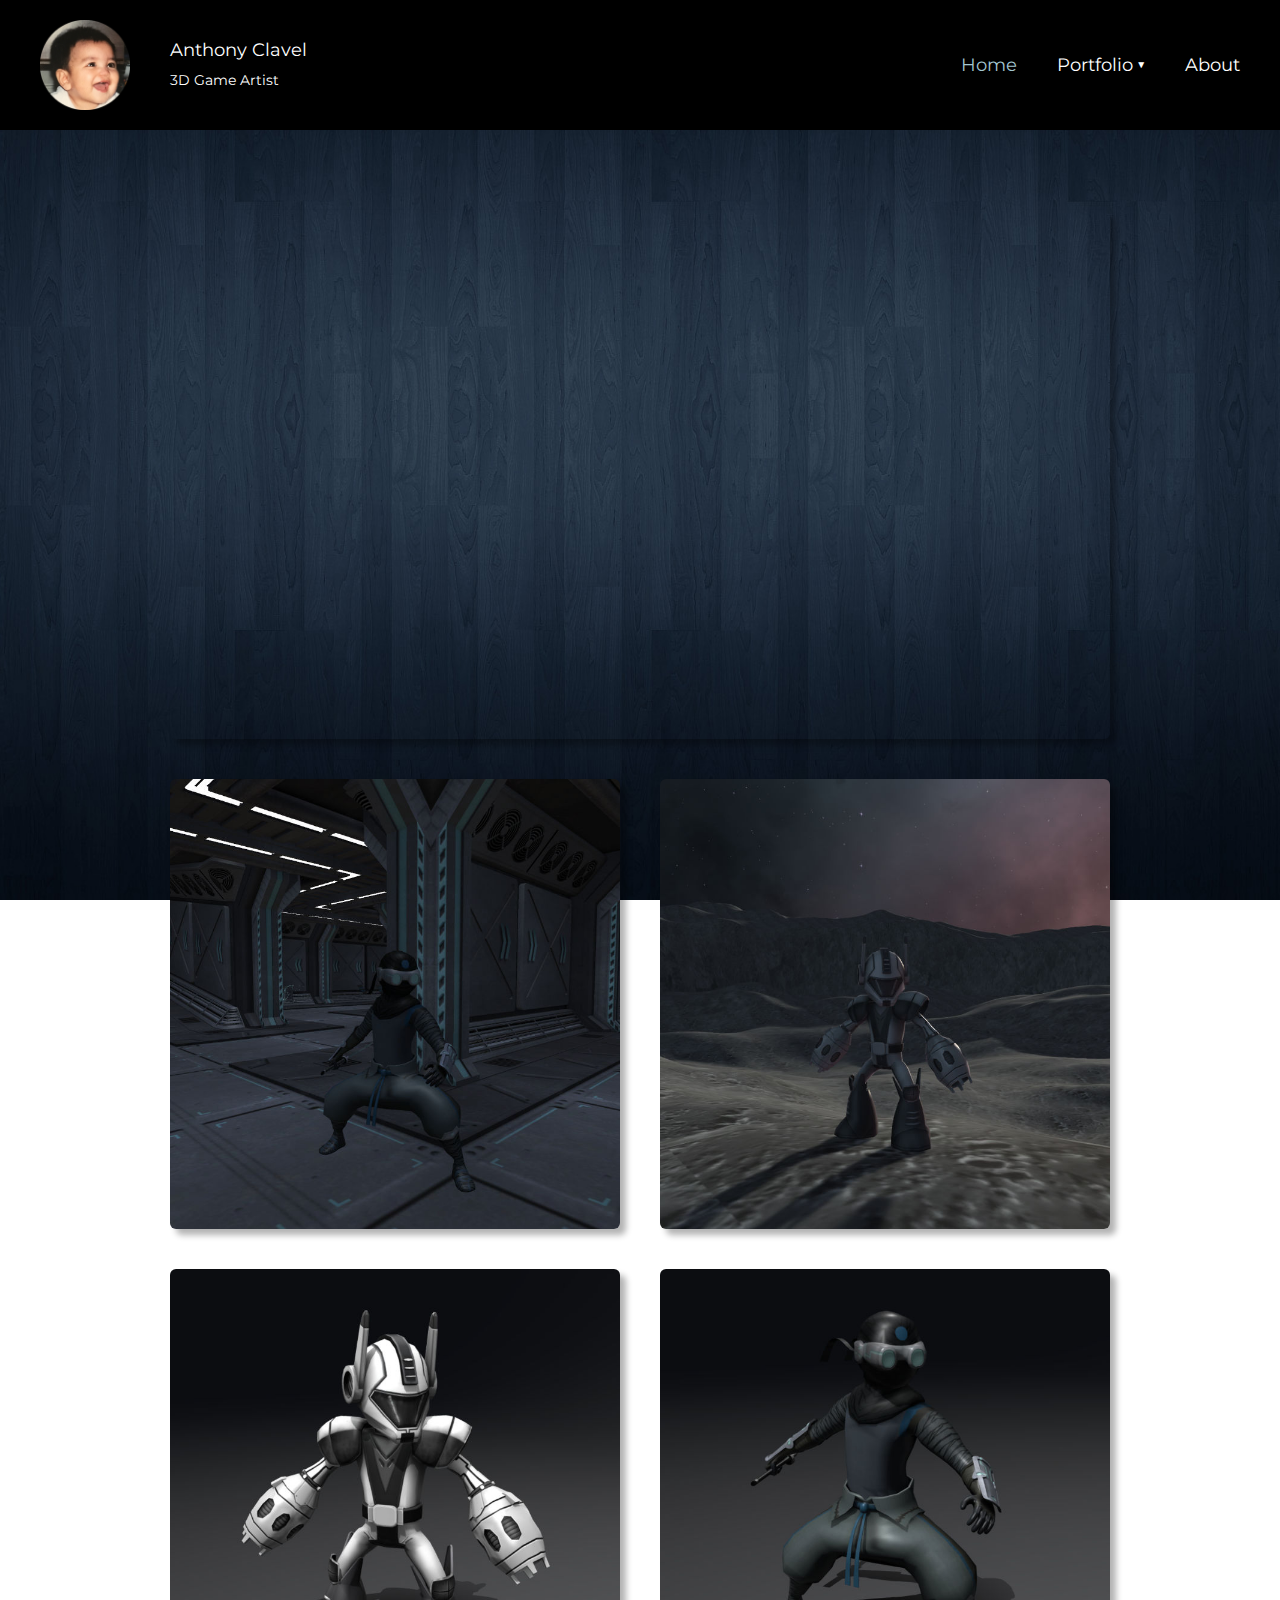
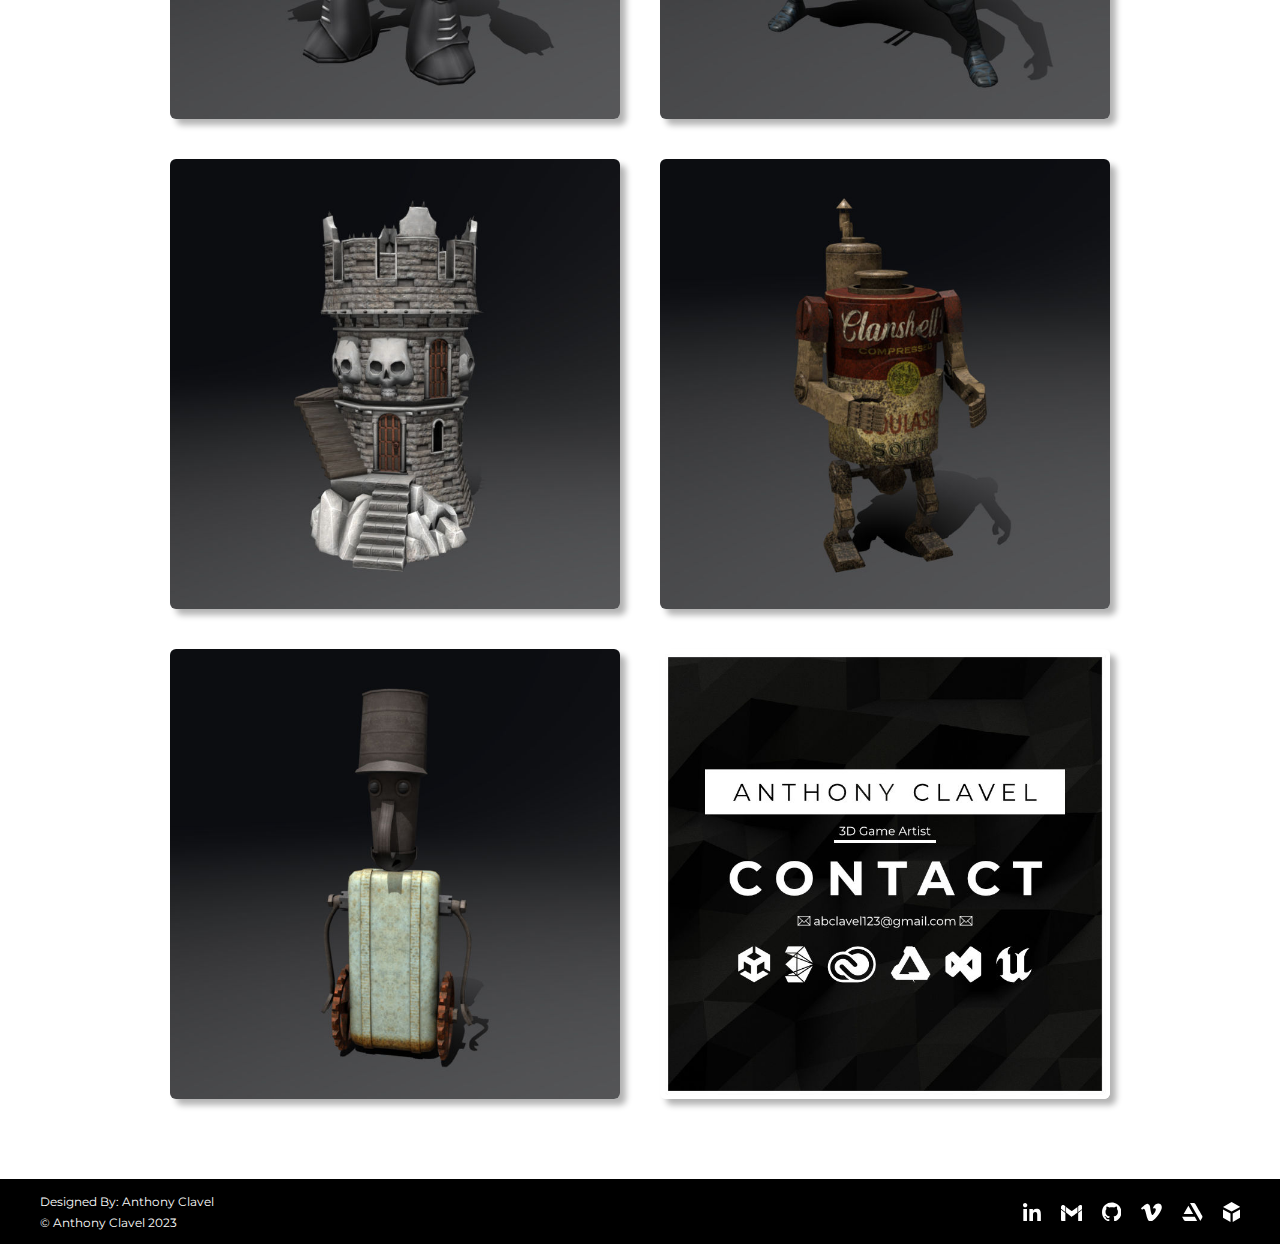
==== index.html @ 2201ab9a "- WIP: updated and refined some of the website's code (html, css, js) - Recreated all images through" ====
<!doctype html>
<html>

<head>
	<meta charset="utf-8">
	<title>Anthony Clavel's 3D Game Art Portfolio</title>
	<!-- below is the css for the entire website -->
	<link rel="stylesheet" href="css/portfoliowebsite.css">
	<!-- below is the css for the fonts -->
	<link href="https://fonts.googleapis.com/css2?family=Montserrat:wght@400;900&family=Roboto&display=swap" rel="stylesheet">
</head>

<body>

	<!-- wrapper STARTS here -->
	<div id="wrapper">

		<header>
			<div id="website-logo">
				<a href="index.html"><img src="images/headshots/hs_websitelogo.png" id="logo" alt="Website Logo"></a>
			</div>

			<div id="name-and-title">
				<h1><a href="index.html">Anthony Clavel</a></h1>
				<h2><a href="index.html">3D Game Artist</a></h2>
			</div>

			<nav>
				<div class="webpage">
					<a href="index.html" id="current">Home</a>
				</div>

				<div class="dropdown">
					<button onclick="showDropdown()" class="dropdown-button" id="dd-button">
						Portfolio
						<div class="dropdown-caret" id="dd-caret">
							<i>&#9660;</i>
						</div>
					</button>
					<div class="dropdown-content" id="dd-content">
						<a href="scifininja.html">SciFi Ninja</a>
						<a href="galaxyboy.html">Galaxy Boy</a>
						<a href="medievaltower.html">Medieval Tower</a>
						<a href="souprobot.html">Soup Robot</a>
						<a href="rustyrobot.html">Rusty Robot</a>
					</div>
				</div>

				<div class="webpage">
					<a href="about.html">About</a>
				</div>

				<!-- <div class="webpage">
                    <a href="contact.html">Contact</a>
                </div> -->
			</nav>
		</header>


		<main>
			<!-- row starts -->
			<div id="row">
				<div class="spacing"></div>

				<!-- demo reel -->
				<div class="demoreel">
					<iframe src="https://player.vimeo.com/video/393672712" width="940" height="529" frameborder="0" allow="autoplay; fullscreen" allowfullscreen></iframe>
				</div>

				<!-- thumbnails START here -->
				<div class="column">
					<a href="scifininja.html"><img src="images/thumbnails/thumb_scifininjascene.jpg" id="thumbnail" alt="SciFi Ninja Scene"></a>
				</div>

				<div class="column">
					<a href="galaxyboy.html"><img src="images/thumbnails/thumb_galaxyboyscene.jpg" id="thumbnail" alt="Galaxy Boy Scene"></a>
				</div>

				<div class="column">
					<a href="galaxyboy.html"><img src="images/thumbnails/thumb_galaxyboy.jpg" id="thumbnail" alt="Galaxy Boy"></a>
				</div>

				<div class="column">
					<a href="scifininja.html"><img src="images/thumbnails/thumb_scifininja.jpg" id="thumbnail" alt="SciFi Ninja"></a>
				</div>

				<div class="column">
					<a href="medievaltower.html"><img src="images/thumbnails/thumb_medievaltower.jpg" id="thumbnail" alt="Medieval Tower"></a>
				</div>

				<div class="column">
					<a href="souprobot.html"><img src="images/thumbnails/thumb_souprobot.jpg" id="thumbnail" alt="Soup Robot"></a>
				</div>

				<div class="column">
					<a href="rustyrobot.html"><img src="images/thumbnails/thumb_rustyrobot.jpg" id="thumbnail" alt="Rusty Robot"></a>
				</div>

				<div class="column">
					<a href="about.html"><img src="images/thumbnails/thumb_contact.jpg" id="thumbnail" alt="Contact Card"></a>
				</div>
				<!-- thumbnails END here -->

				<div class="spacing"></div>
			</div>
			<!-- row ends -->
		</main>


		<!-- footer STARTS here -->
		<footer>
			<div id="credits">
				<small>Designed By: Anthony Clavel</small>

				<div id="copyright">
					<small>&copy; Anthony Clavel 2023</small>
				</div>
			</div>

			<!-- social icons START here -->
            <div id="social-icons">
                <div class="icon" id="first-icon">
                    <a href="https://www.linkedin.com/in/anthonybclavel/" target="_blank">
                        <svg fill="currentColor" viewBox="0 0 270 272" id="linkedin-icon" alt="LinkedIn Icon">
                            <path d="M32.497,0.524c17.937,-0 32.5,14.563 32.5,32.5c-0,17.937 -14.563,32.5 -32.5,32.5c-17.937,-0 -32.5,
							-14.563 -32.5,-32.5c-0,-17.937 14.563,-32.5 32.5,-32.5Zm27.5,88.952l-55,0l-0,182l55,0l-0,-182Zm89.402,
							0l-53.402,0l-0,182l55,0l-0,-91c-0,-17.42 2.233,-45.65 34.23,-45.65c31.997,-0 29.77,33.821 29.77,45.65l-0,
							91l55,0l-0,-91c-0,-32.984 1.686,-86.828 -50.519,-94.069c-52.205,-7.241 -70.079,28.793 -70.079,28.793l0,-25.724Z" />
                        </svg>
                    </a>
                </div>

                <div class="icon">
                    <a href="mailto:abclavel123@gmail.com" target="_blank">
                        <svg fill="currentColor" viewBox="0 0 388 288" id="gmail-icon" alt="Gmail Icon">
                            <path d="M0.25,84.69l78.282,58.509c-0,-0 -0,144.657 -0,144.657c-0,0 -57.032,0 -57.032,0c-5.636,0 -11.041,-2.239 -15.026,
							-6.224c-3.985,-3.985 -6.224,-9.39 -6.224,-15.026l-0,-181.916Zm387.5,0l-0,181.916c0,5.636 -2.239,11.041 -6.224,
							15.026c-3.985,3.985 -9.39,6.224 -15.026,6.224c0,0 -57.032,0 -57.032,0l0,-144.657l78.282,-58.509Zm-296.718,
							-50.79l99.207,74.758c2.226,1.678 5.296,1.678 7.522,0l99.207,-74.758l0,103.036c0,-0 -102.968,76.959 -102.968,
							76.959l-102.968,-76.959l-0,-103.036Zm296.718,35.185l-78.282,58.508l0,-103.112l24.112,-18.17c10.541,-7.943 24.062,
							-7.673 34.937,-2.268c10.869,5.401 19.233,16 19.233,29.192l-0,35.85Zm-309.218,-44.604l-0,103.112c-0,0 -78.282,
							-58.508 -78.282,-58.508c0,-0 -0,-35.85 -0,-35.85c-0,-13.192 8.364,-23.791 19.233,-29.192c10.875,-5.405 24.396,
							-5.675 34.937,2.268l24.112,18.17Z" />
                        </svg>
                    </a>
                </div>

                <div class="icon">
                    <a href="https://github.com/AnthonyBClavel" target="_blank">
                        <svg fill="currentColor" viewBox="0 0 500 489" id="github-icon" alt="GitHub Icon">
                            <path d="M250,0.565c117.352,0 250,86.419 250,250c0,163.581 -129.943,223.286 -165.538,235.631c-15.51,5.379 -23.246,
							0.356 -23.246,-16.06c-0,-16.416 -0.029,-75.92 -0.029,-75.92c-1.833,-22.214 -16.152,-34.069 -16.152,-34.069c25.117,
							-2.121 88.887,-11.549 106.646,-70.139c25.552,-84.302 -17.981,-119.745 -17.981,-119.745c13.185,-35.935 -2.463,
							-67.548 -2.463,-67.548c-34.985,1.087 -69.108,26.886 -69.108,26.886c-19.769,-6.074 -41.449,-8.993 -62.129,
							-8.993c-20.68,0 -42.36,2.919 -62.129,8.993c0,-0 -34.123,-25.799 -69.108,-26.886c0,0 -15.648,31.613 -2.463,67.548c-0,
							-0 -43.533,35.443 -17.981,119.745c17.759,58.59 81.529,68.018 106.646,70.139c-0,-0 -14.319,11.855 -16.152,34.069c0,
							0 -18.266,8.467 -37.579,5.921c-17.162,-2.261 -27.761,-13.966 -36.846,-28.7c-8.333,-13.514 -22.724,-24.135 -37.239,
							-24.135c-14.515,-0 -14.661,7.21 0,15.909c14.661,8.698 19.886,17.768 25.494,33.681c5.607,15.913 16.401,27.391 36.608,
							31.706c15.229,3.251 34.333,3.251 49.562,-0c0,-0 -0.029,25.122 -0.029,41.538c0,16.416 -7.736,21.439 -23.246,
							16.06c-35.595,-12.345 -165.538,-72.05 -165.538,-235.631c0,-163.581 132.648,-250 250,-250Z" />
                        </svg>
                    </a>
                </div>

                <div class="icon">
                    <a href="https://vimeo.com/user96448543" target="_blank">
                        <svg fill="currentColor" viewBox="0 0 336 290" id="vimeo-icon" alt="Vimeo Icon">
                            <path d="M0.952,79.249c0,-0 21.133,-18.79 41.984,-37.328c24.852,-22.097 44.427,-39.792 68.371,-35.269c23.945,
							4.523 31.132,27.523 34.259,46.876c6.231,38.565 18.647,132.164 38.265,132.164c12.893,0 54.853,-57.118 54.853,
							-89.451c-0,-26.374 -28.372,-23.926 -47.456,-16.226c-0,-0 12.532,-46.619 47.456,-67.622c34.923,-21.004 78.247,
							-15.418 92.074,22.917c10.29,28.527 5.504,68.642 -53.059,150.382c-48.101,67.137 -92.68,104.003 -127.075,
							104.003c-25.861,-0 -42.29,-33.056 -49.872,-57.781c-19.911,-64.93 -32.675,-148.105 -57.816,-148.105c-2.812,
							0 -7.907,2.191 -26.217,15.644" />
                        </svg>
                    </a>
                </div>

                <div class="icon">
                    <a href="https://anthonybclavel.artstation.com/" target="_blank">
                        <svg fill="currentColor" viewBox="0 0 364 320" id="artstation-icon" alt="Artstation Icon">
                            <path d="M359.071,228.25c6.431,11.138 6.431,24.862 0,36c-12.563,21.76 -32.043,55.5 -32.043,55.5l-184.463,
							-319.5l64.086,0c12.861,-0 24.746,6.862 31.177,18c26.249,45.465 94.994,164.535 121.243,210Zm-132.213,
							18l42.435,73.5l-205.537,-0c-12.861,0 -24.746,-6.862 -31.176,-18c-12.564,-21.76 -32.043,-55.5 -32.043,
							-55.5l226.321,-0Zm-28.868,-50l-168.586,-0l84.293,-146l84.293,146Z" />
                        </svg>
                    </a>
                </div>

                <div class="icon">
                    <a href="https://sketchfab.com/AnthonyBClavel" target="_blank">
                        <svg fill="currentColor" viewBox="0 0 260 302" id="sketchfab-icon" alt="Sketchfab Icon">
                            <path d="M147,173.539l112.904,-60.032l-0,122.81l-112.904,65.185l-0,-127.963Zm-34,0l-0,127.963l-112.904,-65.185l0,
							-122.81l112.904,60.032Zm146.904,-98.539l-129.904,69.071l-129.904,-69.071l129.904,-75l129.904,75Z" />
                        </svg>
                    </a>
                </div>

                <!--<div class="icon">
                    <a href="https://www.youtube.com/@TonyClavel" target="_blank">
                        <svg fill="currentColor" viewBox="0 0 414 290" id="youtube-icon" alt="YouTube Icon">
                            <path d="M207,289.056c14.006,-0 96.17,0.048 148.912,-6.3c30.271,-3.644 45.367,-17.833 50.991,-47.799c5.087,
                            -27.104 6.573,-59.971 6.573,-89.957c-0,-29.986 -1.486,-62.853 -6.573,-89.957c-5.624,-29.966 -20.72,
                            -44.155 -50.991,-47.799c-52.742,-6.348 -136.206,-6.3 -148.912,-6.3c-12.706,0 -96.17,-0.048 -148.912,
                            6.3c-30.271,3.644 -45.367,17.833 -50.991,47.799c-5.087,27.104 -6.573,59.971 -6.573,89.957c0,29.986 1.486,
                            62.853 6.573,89.957c5.624,29.966 20.72,44.155 50.991,47.799c52.742,6.348 134.906,6.3 148.912,6.3Zm67.5,
                            -144.056l-108,62.354l-0,-124.708l108,62.354Z" />
                        </svg>
                    </a>
                </div>-->
                
                <!--<div class="icon">
                    <a href="https://twitter.com/SilverTheBosss" target="_blank">
                        <svg fill="currentColor" viewBox="0 0 396 324" id="twitter-icon" alt="Twitter Icon">
                            <path d="M356.051,81.05c-0,-0 9.688,101.654 -69.78,177.225c-121.293,115.345 -265.274,46 -286.219,28.896c45.244,
                            3.941 85.566,-6.866 119.718,-34.114c-36.24,-2.588 -62.764,-19.855 -75.652,-56.573c10.681,2.38 26.883,
                            1.749 36.168,-1.448c-37.608,-7.258 -65.763,-42.221 -64.833,-80.513c11.51,6.48 23.681,9.256 36.34,
                            9.299c-37.238,-26.501 -45.15,-71.393 -24.356,-108.509c45.162,53.772 101.076,82.091 167.614,84.999c-9.241,
                            -47.943 17.587,-77.221 43.437,-90.997c25.85,-13.777 65.956,-13.585 95.402,17.003c17.625,-3.239 34.669,
                            -9.734 51.145,-19.41c-5.702,18.992 -17.314,33.811 -34.742,44.526c15.789,-1.636 31.015,-5.749 45.655,
                            -12.443c-10.278,16.481 -23.411,30.636 -39.897,42.059Z" />
                        </svg>
                    </a>
                </div>-->
                <!-- social icons END here -->
			</div>
		</footer>
		<!-- footer ENDS here -->


		<div class="dropdown-overlay" id="dd-overlay"></div>
	</div>
	<!-- wrapper END here -->

	<!-- NOTE: a <script> MUST be linked within each html page to prevent a bug that triggers transitions when the page initially loads -->
	<script src="js/dropdown.js"></script>
</body>

</html>
---- css/portfoliowebsite.css ----
@charset "utf-8";
/* CSS Document */

/* http://meyerweb.com/eric/tools/css/reset/ 
   v2.0 | 20110126
   License: none (public domain)
*/


/*-------------------- Resetting CSS STARTS here --------------------*/
html, body, div, span, applet, object, iframe,
h1, h2, h3, h4, h5, h6, p, blockquote, pre,
a, abbr, acronym, address, big, cite, code,
del, dfn, em, img, ins, kbd, q, s, samp,
small, strike, strong, sub, sup, tt, var,
b, u, i, center,
dl, dt, dd, ol, ul, li,
fieldset, form, label, legend,
table, caption, tbody, tfoot, thead, tr, th, td,
article, aside, canvas, details, embed, 
figure, figcaption, footer, header, hgroup, 
menu, nav, output, ruby, section, summary,
time, mark, audio, video {
	margin: 0;
	padding: 0;
	border: 0;
	font-size: 100%;
	font: inherit;
	vertical-align: baseline;
}

article, aside, details, figcaption, figure, 
footer, header, hgroup, menu, nav, section {
	display: block;
}

body {
	line-height: 0;
	/* CSS for the background STARTS here */
	background-image: url("../images/backgrounds/bg_bluewood.jpg");
	background-size: cover;
	background-repeat: no-repeat;
	background-position: center;
	background-attachment: fixed;
	/* CSS for the background ENDS here */
}

ol, ul {
	list-style: none;
}

blockquote, q {
	quotes: none;
}

blockquote:before, blockquote:after, 
q:before, q:after {
	content: '';
	content: none;
}

table {
	border-collapse: collapse;
	border-spacing: 0;
}
/*-------------------- Resetting CSS ENDS here --------------------*/


/* CSS for fonts START here */
h1, h2, nav, small, button {
	font-family: 'Montserrat', sans-serif;
	font-weight: 400;
	color: white;
}

h1, nav, button {
	font-size: 18px;
}

h2 {
	font-size: 14px;
}

small {
	font-size: 12px;
}

p, b {
	font-family: 'Roboto', sans-serif;
	font-weight: 400;
	font-size: 24px;
	color: white;
}

a:link, a:visited, a:active {
	color: white;
	text-decoration: none;
	transition: color 0.1s ease-in-out;
}
/* CSS for fonts END here */



/* CSS for header STARTS here */
header {
	position: fixed;
	display: flex;
	align-items: center;

	width: 100%;
	height: 130px;
	background-color: black;
	z-index: 1;
}

#website-logo {
	float: left;
	flex: none;
	margin: auto 0 auto 40px;
	/*background-color: white;*/
}

#logo {
	width: 90px;
	height: 90px;
}

#name-and-title {
	float: left;
	flex: none;
	width: auto;
	height: 30px;
	margin: auto 0 auto 40px;
	/*background-color: blue;*/
}

#name-and-title h2 {
	margin-top: 30px;
}

nav {
	float: right;
	flex: none;
	display: flex;
	align-items: center;

	width: auto;
	height: 30px;
	margin: auto 40px auto auto;
	/*background-color: green;*/
}

.webpage {
	float: left;
	flex: none;

	width: auto;
	height: 30px;
	margin-left: 40px;
	/*background-color: pink;*/
}

.webpage a {
	position: relative;
	top: 50%;
	/*background-color: purple;*/
}

.webpage a:hover {
	color: #a3c6d0;
}

#current {
	color: #a3c6d0;
}
/* CSS for header ENDS here */



/* CSS for the drop down menu STARTS here */
.dropdown {
	float: left;
	flex: none;

	text-align: left;
	margin-left: 40px;
}

.dropdown-button {
	display: flex;
	align-items: center;

	padding: 0px 0px;
	border: none;
	background-color: black;

	transition: 0.1s ease-in-out;
	transition-property: background-color, color;
}

.dropdown-caret {
	float: right;
	font-size: 14px;
	pointer-events: none;
	margin: 0px 0px 2px 4px;

	transition: 0.1s ease-in-out;
	transition-property: transform, margin;
	/* background-color: orange; */
}

.animate-dropdown-caret {
	margin: 0px 0px 0px 4px;
	transform: rotate(-180deg);
}

.dropdown-content {
	position: absolute;
	visibility: hidden;
	opacity: 0%;

	margin: 19px auto auto -19px;
	background-color: #1e1e1e;
	box-shadow: 6px 6px 6px rgba(0,0,0,0.3);
	z-index: 1;

	transition: 0.1s ease-in-out;
	transition-property: visibility, opacity, margin;
}

.dropdown-content a {
	display: block;
	font-size: 18px;
	padding: 30px 20px;
	/*margin: 10px 10px;*/

	transition: 0.1s ease-in-out;
	transition-property: background-color, color;
}

.show-dropdown-content {
	visibility: visible;
	opacity: 100%;
	margin: 54px auto auto -19px;
}

.dropdown-overlay {
	visibility: hidden;
	position: fixed;
	width: 100%;
	height: 100%;
	top: 0%;
	opacity: 50%;
	background-color: black;
}

.show-dropdown-overlay {
	visibility: visible;
}

/*.dropdown:hover .dropdown-content {
	visibility: visible;
	opacity: 100%;
}*/

.dropdown-button:hover {
	color: #a3c6d0;
}

/*.dropdown-button:active {
	color: white;
}*/

.dropdown-content a:hover {
	color: #a3c6d0;
	/*background-color: black;*/
}
/* CSS for the drop down menu ENDS here */



/* CSS for footer STARTS here */
main {
	margin: 0px auto;
	min-height: calc(100vh - 130px + 65px);
	/*background-color: pink;*/
}

footer {
	float: left;
	display: flex;
	align-items: center;

	width: 100%;
	height: 65px;
	min-width: 980px;
	background-color: black;
}

#credits {
	flex: none;
	width: auto;
	height: auto;
	margin: auto 0 auto 40px;
	/* background-color: blue; */
}

#copyright {
	flex: none;
	margin-top: 20px;
}

#social-icons {
	float: right;
	flex: none;
	display: flex;
	align-items: center;

	width: auto;
	height: 40px;
	margin: auto 40px auto auto;
	/* background-color: blue; */
}

.icon {
	float: left;
	flex: none;
	margin: auto 0px auto 20px;
}

.icon svg {	
	width: auto;
	/*height: 18px;*/
	fill: white;
	transition: fill 0.1s ease-in-out;
}

.icon svg:hover {
	fill: #a3c6d0;
}

#social-icons #first-icon {
	margin-left: 40px;
}

#linkedin-icon{
	height: 18px;
}

#gmail-icon {
	padding-top: 2px;
	height: 16px;
}

#github-icon {
	padding-top: 0.5px;
	height: 19px;
}

#vimeo-icon {
	padding-top: 1.5px;
	height: 18px;
}

#artstation-icon {
	height: 18px;
}

#sketchfab-icon {
	height: 20px;
}

#youtube-icon {
	padding-top: 1px;
	height: 17px;
}

#twitter-icon {
	height: 18px;
}
/* CSS for footer ENDS here */



/* CSS for webpage START here */
#row {
	padding-top: 130px;
	margin: 0 auto;
	width: 980px;

	/*content: "";
	clear: both;
	display: table;*/
}

.spacing {
	float: left;
	width: 100%;
	height: 60px;
	/*background-color: grey;*/
}

.webpage-title h1 {
	float: left;
	text-align: center;
	font-size: 36px;

	width: 100%;
	padding: 20px 0px;
	margin-bottom: 40px;
	/*background-color: orange;*/
}

.demoreel {
	float: left;
}

.sketchfab-viewer {
	float: left;
}

iframe {
	margin: 20px;
	border-radius: 6px;
	box-shadow: 6px 6px 6px rgba(0,0,0,.3);
}

.column {
	float: left;
}
/* CSS for webpage here */



/* CSS for thumbnails and concept images START here */
#row img {
	transition: transform 0.1s linear;
}

#thumbnail, #concept, #highlight-image, #headshot {
	margin: 20px;
	border-radius: 6px;
	box-shadow: 6px 6px 6px rgba(0,0,0,.3);
}

#thumbnail {
	width: 450px;
	height: auto;
}

#concept, #highlight-image {
	width: 940px;
	height: auto;
}

a:hover #thumbnail {
	transform: scale(1.044);
}

/* CSS for thumbnails and concept images END here */


/* CSS for about me page STARTS here */
#headshot {
	float: left;
	width: 450px;
	height: auto;
}

#summary {
	float: left;
	width: 450px;
	height: 450px;

	margin: 20px;
	line-height: 30px;
	/*background-color: pink;*/
}

#hyperlink {
	color: #a3c6d0;
}

#hyperlink:hover {
	text-decoration: underline;
}

.section {
	float: left;
	width: 450px;
	height: auto;
	margin: 20px;
	/*background-color: pink;*/
}

.section-title {
	width: auto;
	height: 25px;
	margin-bottom: 10px;
	/*background-color: purple;*/
}

.section-content {
	display: flex;
	align-items: center;
	justify-content: center;

	width: auto;
	height: 45px;
	/*background-color: orange;*/
}

.section-title h2 {
	position: relative;
	top: 50%;

	font-size: 24px;
	text-align: center;
}

.section-content p {
	flex: none;
	float: left;

	padding: 20px 0px;
	/*background-color: blue;*/
}

.download-link {
	flex: none;
	float: left;
	
	margin-left: 20px;
	/*background-color: blue;*/
}

.download-link img {
	width: auto;
	height: 35px;
}

.social-link {
	flex: none;
	float: left;

	margin: auto 20px auto 20px;
	/*background-color: blue;*/
}

.social-link img {
	width: auto;
	height: 45px;
}

a:hover #icon-link {
	transform: scale(1.066);
}
/* CSS for about me page ENDS here */






/* FOR REFRENCE: use this to calulate the scroll bar's width */
/* margin-right: calc(40px + calc(100vw - 100%)); */

/* FOR REFERENCE: link to CSS filter generator: https://codepen.io/sosuke/pen/Pjoqqp */
/* converts black image (svg) to white (#ffffff) */
/* filter: invert(100%) sepia(100%) saturate(0%) hue-rotate(108deg) brightness(102%) contrast(105%); */
/* converts black image (svg) to light blue (#a3c6d0) */
/* filter: invert(91%) sepia(6%) saturate(1423%) hue-rotate(157deg) brightness(87%) contrast(85%); */

/* For Reference */
/* NOTE: 40px + WidthOfLogo(90px) + 40px + WidthOfName(136px) + WidthOfNav(970px) + 40px = MinLengthOfHeader(1316px) */
@media screen and (max-width: 1332px) {

	/* Switch to drop down menu here!!! */
	/* #webpages {
		background-color: purple;
	} */
}
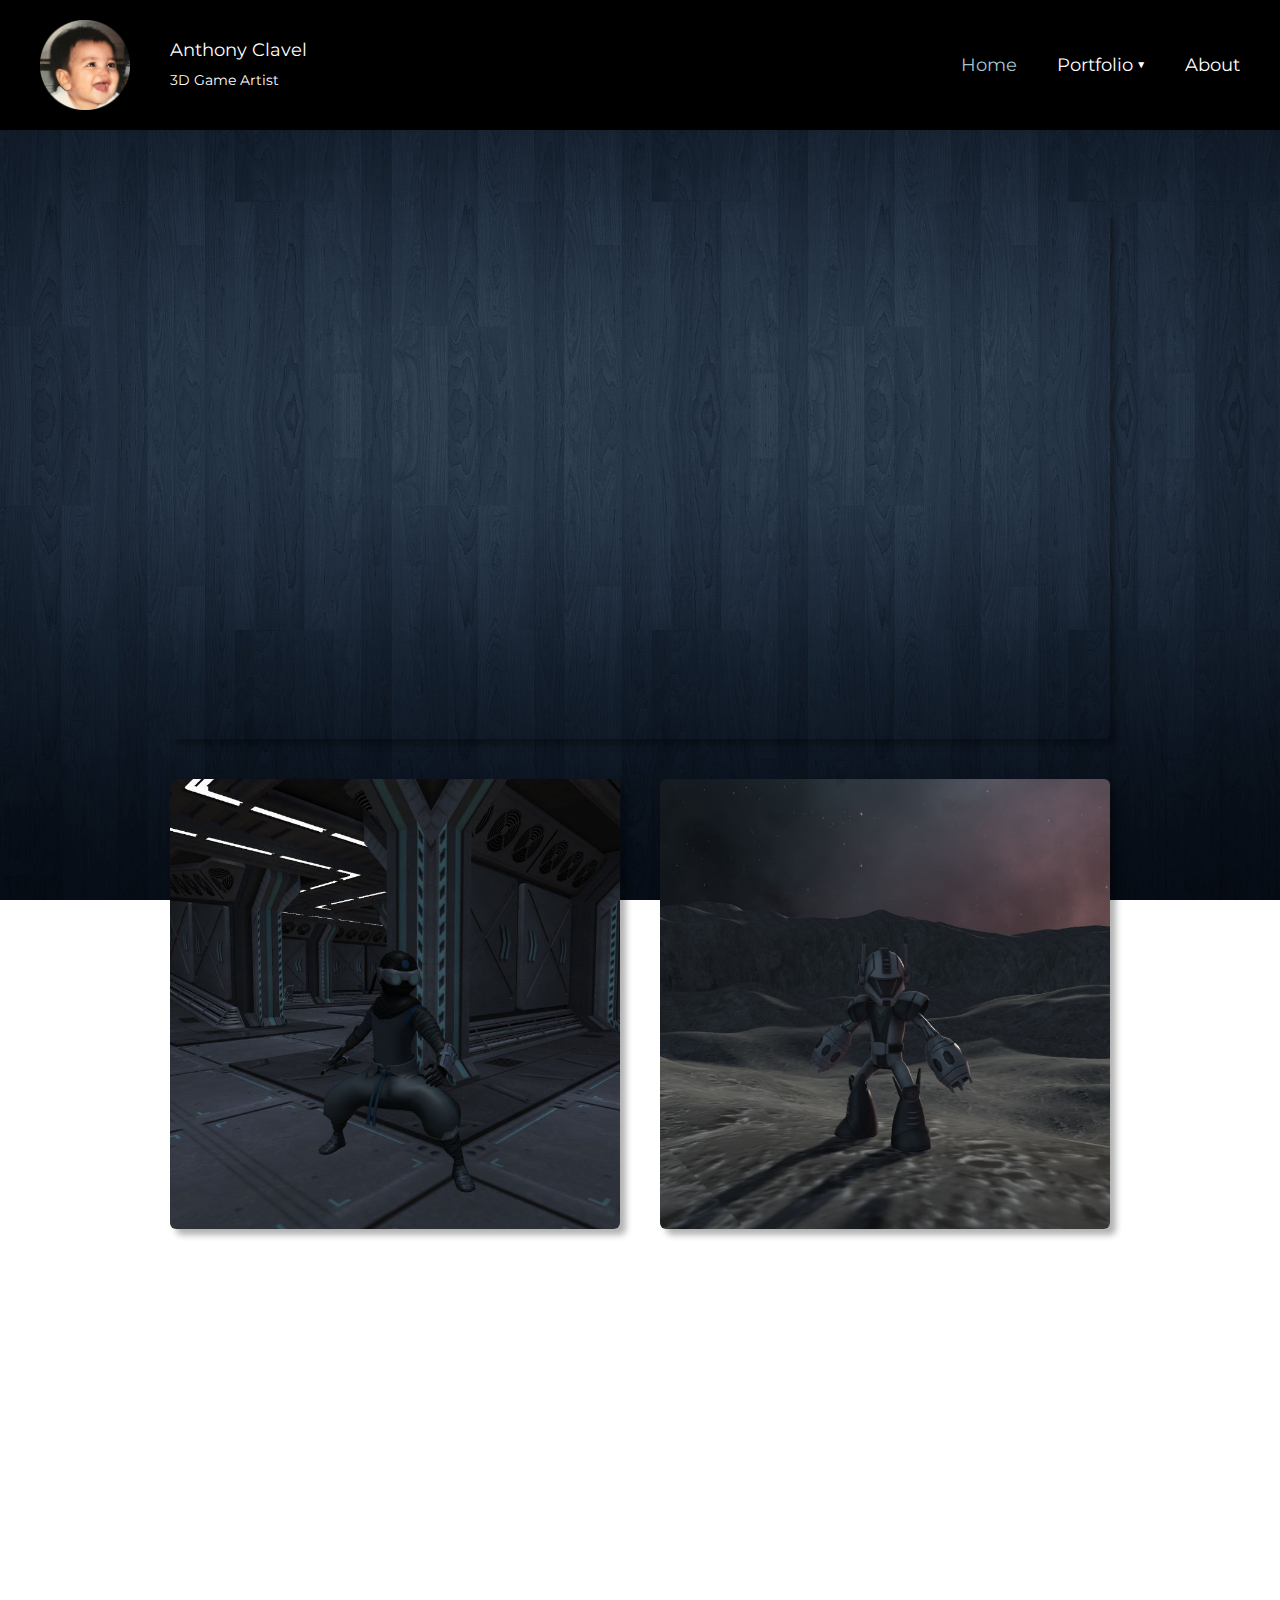
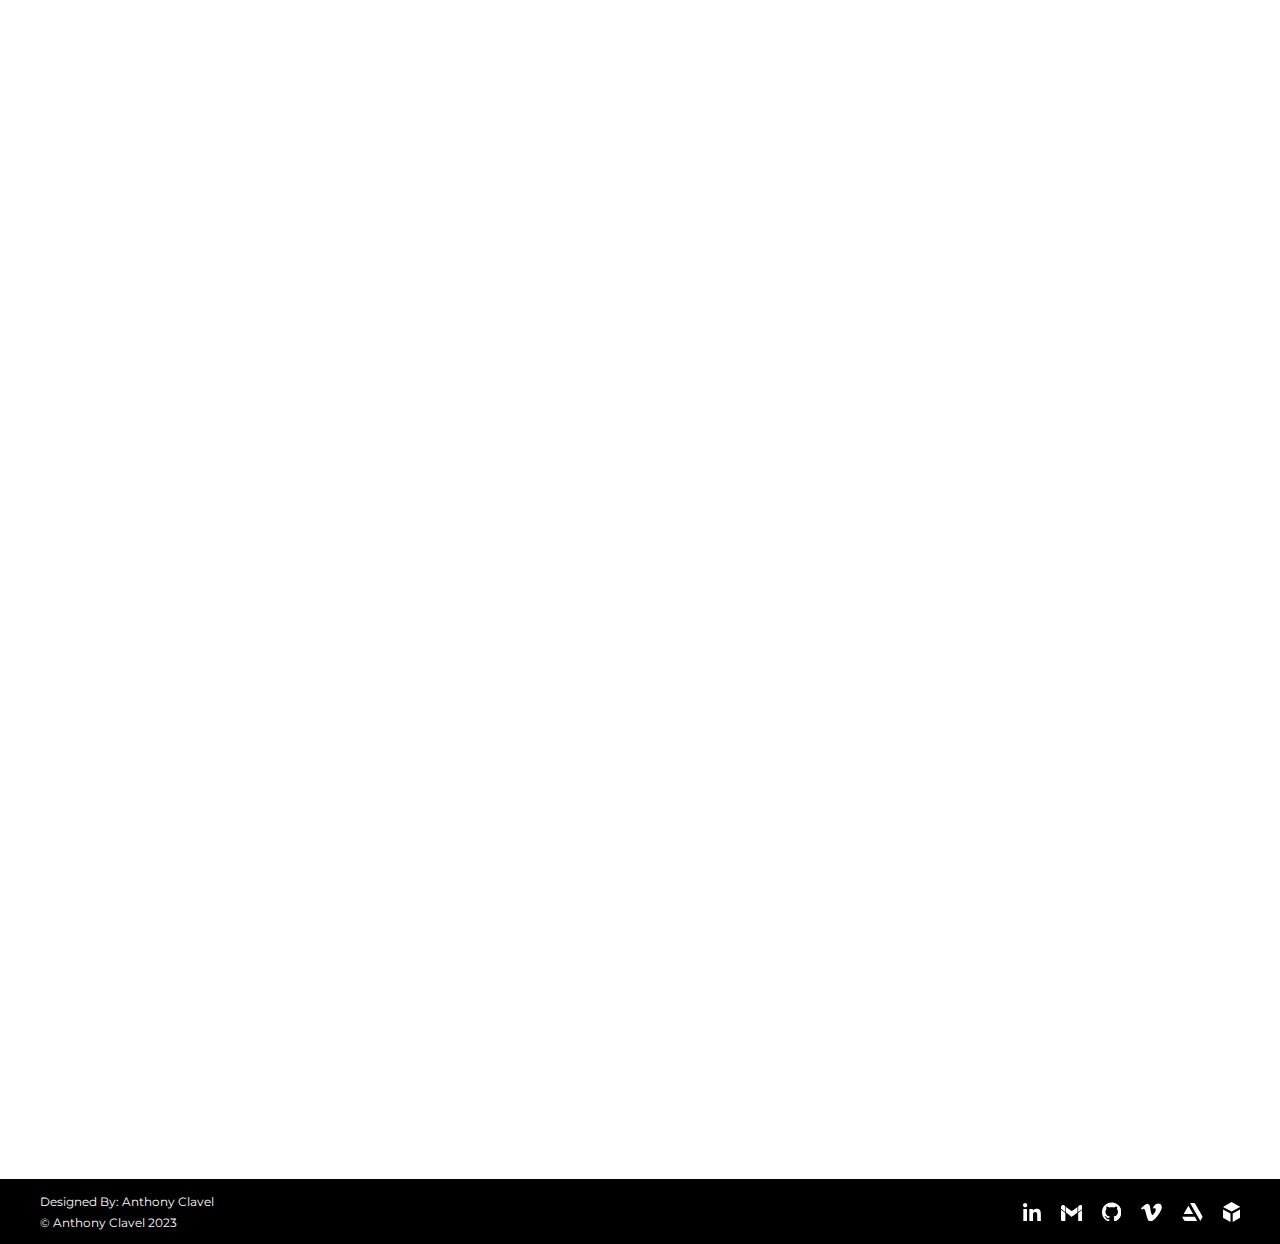
==== commit 888e358d: "Status Of Website: WIP - Each webpage now scrolls to the top after clicking it's link in the header " ====
--- a/index.html
+++ b/index.html
@@ -10,24 +10,24 @@
 	<link href="https://fonts.googleapis.com/css2?family=Montserrat:wght@400;900&family=Roboto&display=swap" rel="stylesheet">
 </head>
 
-<body>
+<body onload="slideUp()">
 
 	<!-- wrapper STARTS here -->
 	<div id="wrapper">
 
 		<header>
 			<div id="website-logo">
-				<a href="index.html"><img src="images/headshots/hs_websitelogo.png" id="logo" alt="Website Logo"></a>
+				<a href="#top"><img src="images/headshots/hs_websitelogo.png" id="logo" alt="Website Logo"></a>
 			</div>
 
 			<div id="name-and-title">
-				<h1><a href="index.html">Anthony Clavel</a></h1>
-				<h2><a href="index.html">3D Game Artist</a></h2>
+				<h1><a href="#top">Anthony Clavel</a></h1>
+				<h2><a href="#top">3D Game Artist</a></h2>
 			</div>
 
 			<nav>
 				<div class="webpage">
-					<a href="index.html" id="current">Home</a>
+					<a href="#top" id="current">Home</a>
 				</div>
 
 				<div class="dropdown">
@@ -97,7 +97,7 @@
 				</div>
 
 				<div class="column">
-					<a href="about.html"><img src="images/thumbnails/thumb_contact.jpg" id="thumbnail" alt="Contact Card"></a>
+					<a href="about.html#contact"><img src="images/thumbnails/thumb_contact.jpg" id="thumbnail" alt="Contact Card"></a>
 				</div>
 				<!-- thumbnails END here -->
 
@@ -232,6 +232,7 @@
 	<!-- wrapper END here -->
 
 	<!-- NOTE: a <script> MUST be linked within each html page to prevent a bug that triggers transitions when the page initially loads -->
+	<script src="js/scroll-animation.js"></script>
 	<script src="js/dropdown.js"></script>
 </body>
 
--- a/css/portfoliowebsite.css
+++ b/css/portfoliowebsite.css
@@ -34,6 +34,10 @@
 	display: block;
 }
 
+html {
+	scroll-behavior: smooth;
+}
+
 body {
 	line-height: 0;
 	/* CSS for the background STARTS here */
@@ -219,9 +223,17 @@
 	visibility: hidden;
 	opacity: 0%;
 
+	border: #a3c6d0;
+	border-radius: 6px;
+	border-style: solid;
+	border-width: thin;
+
 	margin: 19px auto auto -19px;
-	background-color: #1e1e1e;
-	box-shadow: 6px 6px 6px rgba(0,0,0,0.3);
+	/* margin: 19px auto auto -64.61px; */
+
+	/* background-color: #1e1e1e; */
+	background-color: rgba(0, 0, 0, 0.95);
+	box-shadow: 6px 6px 6px rgba(0, 0, 0, 0.3);
 	z-index: 1;
 
 	transition: 0.1s ease-in-out;
@@ -241,7 +253,9 @@
 .show-dropdown-content {
 	visibility: visible;
 	opacity: 100%;
+
 	margin: 54px auto auto -19px;
+	/* margin: 54px auto auto -64.61px; */
 }
 
 .dropdown-overlay {
@@ -273,7 +287,7 @@
 
 .dropdown-content a:hover {
 	color: #a3c6d0;
-	/*background-color: black;*/
+	/* background-color: black; */
 }
 /* CSS for the drop down menu ENDS here */
 
@@ -382,7 +396,7 @@
 
 
 
-/* CSS for webpage START here */
+/* CSS for webpage STARTS here */
 #row {
 	padding-top: 130px;
 	margin: 0 auto;
@@ -427,8 +441,32 @@
 
 .column {
 	float: left;
-}
-/* CSS for webpage here */
+	margin: 20px;
+	/* position: relative; */
+	
+	/* transform: translateY(80px);
+	filter: blur(1px);
+	opacity: 0%; */
+
+	transition-property: transform,filter, opacity;
+	transition: 1s ease;
+}
+
+.inactive {
+	transform: translateY(80px);
+	filter: blur(1px);
+	opacity: 0%;
+
+	transition-property: transform, opacity;
+	transition: 1s ease;
+}
+
+.active {
+	transform: translateY(0px);
+	filter: blur(0px);
+	opacity: 100%;
+}
+/* CSS for webpage ENDS here */
 
 
 
@@ -438,7 +476,6 @@
 }
 
 #thumbnail, #concept, #highlight-image, #headshot {
-	margin: 20px;
 	border-radius: 6px;
 	box-shadow: 6px 6px 6px rgba(0,0,0,.3);
 }
@@ -454,7 +491,8 @@
 }
 
 a:hover #thumbnail {
-	transform: scale(1.044);
+	/* Note: scale was 1.044 originally */
+	transform: scale(1.033); 
 }
 
 /* CSS for thumbnails and concept images END here */
@@ -464,7 +502,7 @@
 #headshot {
 	float: left;
 	width: 450px;
-	height: auto;
+	height: 450px;
 }
 
 #summary {
@@ -472,9 +510,8 @@
 	width: 450px;
 	height: 450px;
 
-	margin: 20px;
 	line-height: 30px;
-	/*background-color: pink;*/
+	/* background-color: pink; */
 }
 
 #hyperlink {
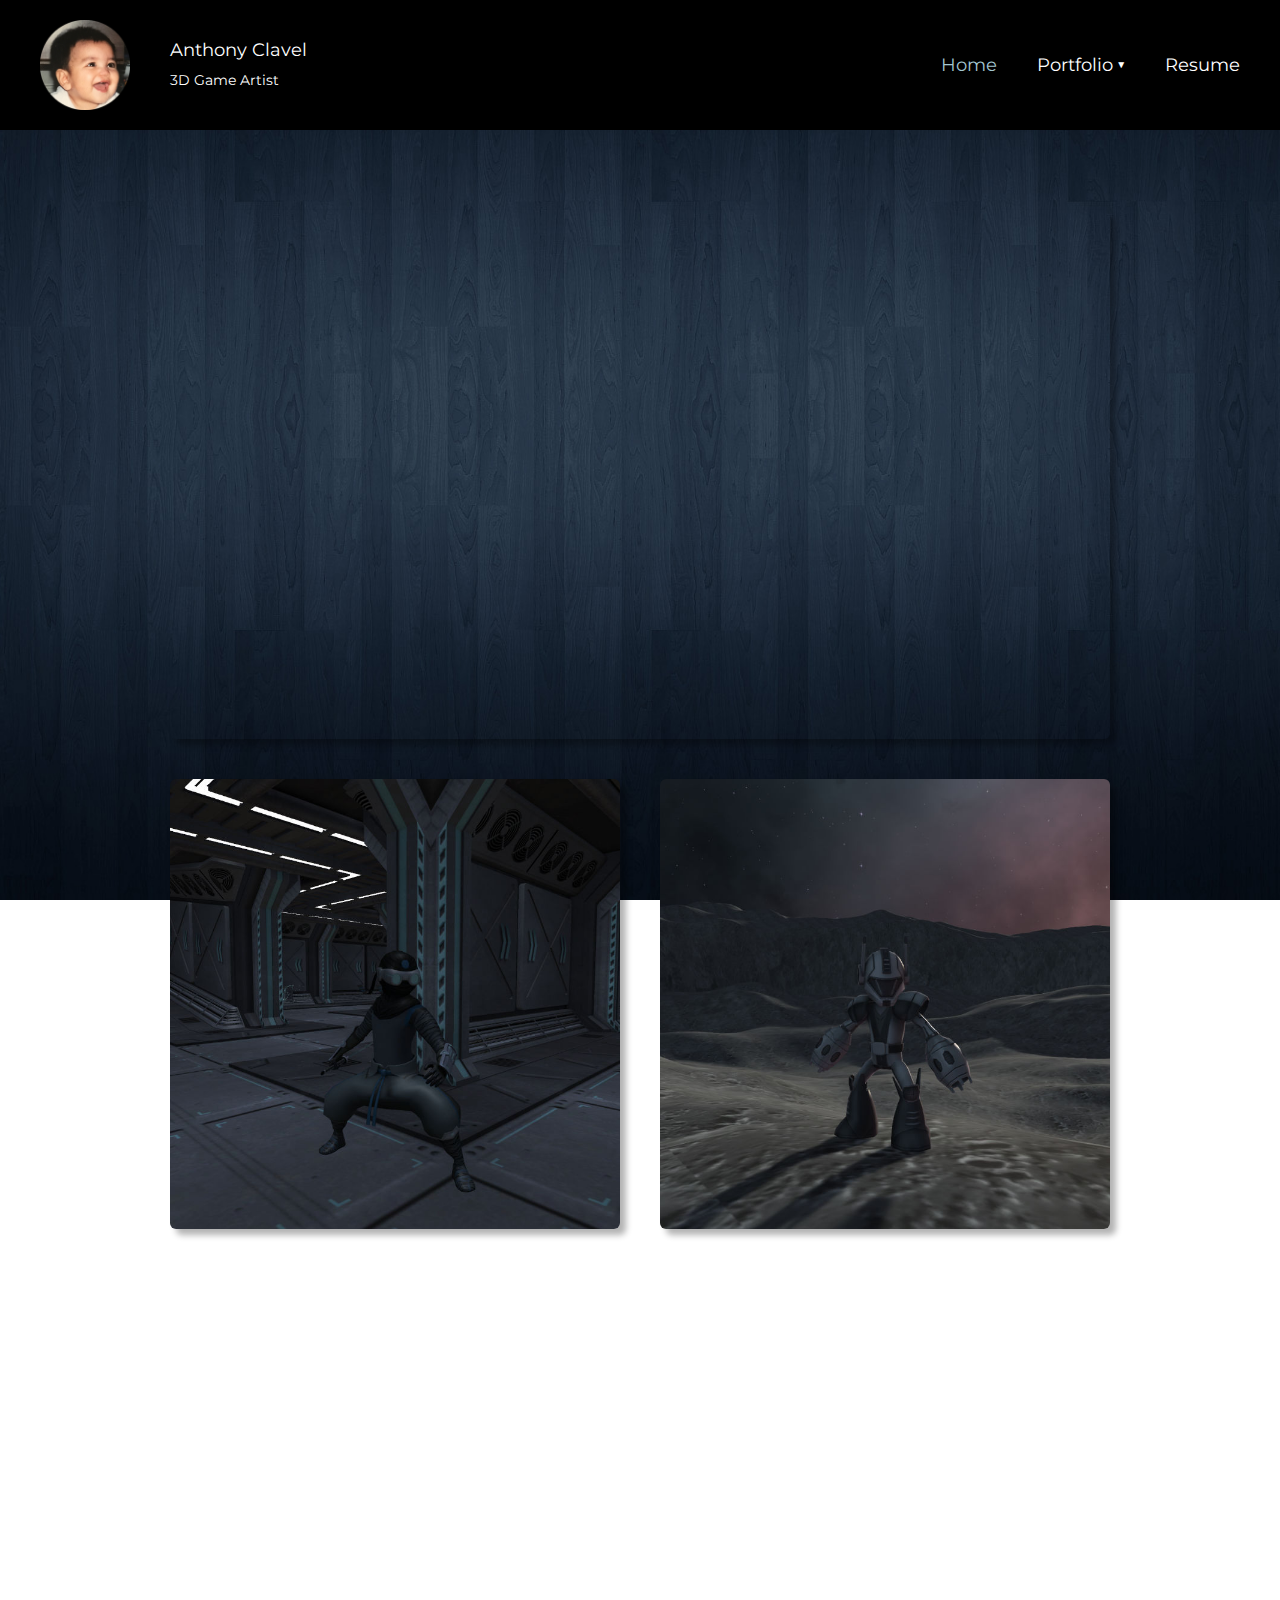
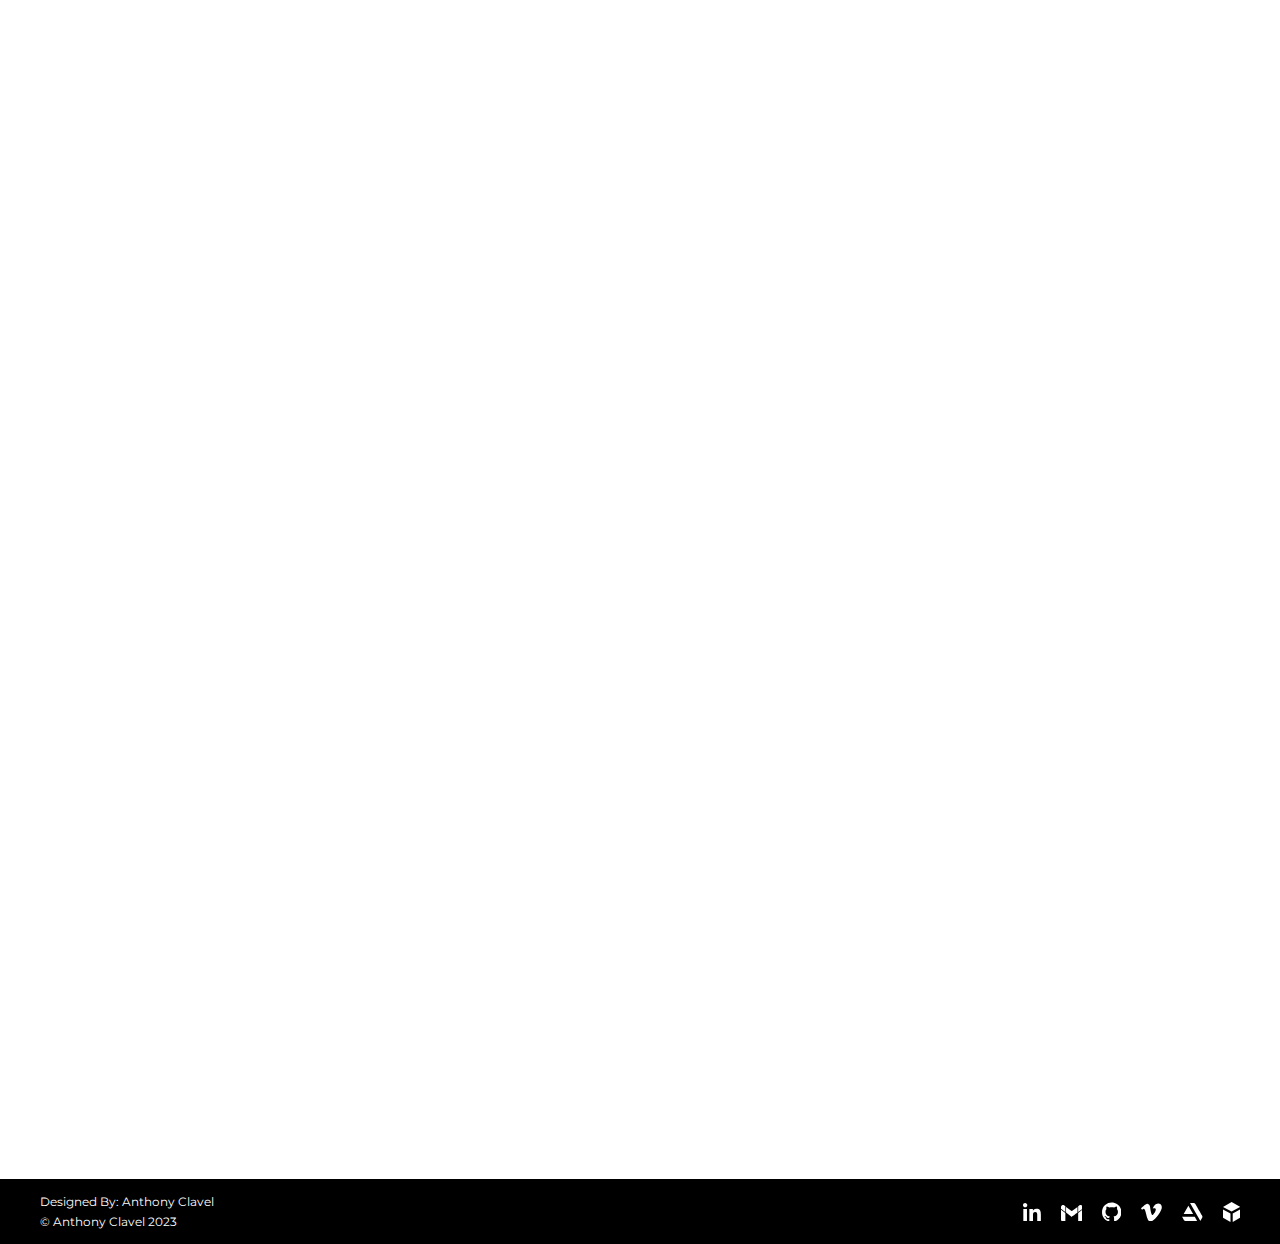
==== commit 247a96f9: "Status Of Website: WIP - Finished and added resume page to the header - Updated the html markup for " ====
--- a/index.html
+++ b/index.html
@@ -17,10 +17,10 @@
 
 		<header>
 			<div id="website-logo">
-				<a href="#top"><img src="images/headshots/hs_websitelogo.png" id="logo" alt="Website Logo"></a>
-			</div>
-
-			<div id="name-and-title">
+				<a href="#top"><img src="images/headshots/hs_websitelogo.png" alt="Website Logo"></a>
+			</div>
+
+			<div id="website-name">
 				<h1><a href="#top">Anthony Clavel</a></h1>
 				<h2><a href="#top">3D Game Artist</a></h2>
 			</div>
@@ -47,12 +47,12 @@
 				</div>
 
 				<div class="webpage">
+                    <a href="resume.html">Resume</a>
+                </div>
+
+				<!-- <div class="webpage">
 					<a href="about.html">About</a>
-				</div>
-
-				<!-- <div class="webpage">
-                    <a href="contact.html">Contact</a>
-                </div> -->
+				</div> -->
 			</nav>
 		</header>
 
@@ -69,35 +69,35 @@
 
 				<!-- thumbnails START here -->
 				<div class="column">
-					<a href="scifininja.html"><img src="images/thumbnails/thumb_scifininjascene.jpg" id="thumbnail" alt="SciFi Ninja Scene"></a>
-				</div>
-
-				<div class="column">
-					<a href="galaxyboy.html"><img src="images/thumbnails/thumb_galaxyboyscene.jpg" id="thumbnail" alt="Galaxy Boy Scene"></a>
-				</div>
-
-				<div class="column">
-					<a href="galaxyboy.html"><img src="images/thumbnails/thumb_galaxyboy.jpg" id="thumbnail" alt="Galaxy Boy"></a>
-				</div>
-
-				<div class="column">
-					<a href="scifininja.html"><img src="images/thumbnails/thumb_scifininja.jpg" id="thumbnail" alt="SciFi Ninja"></a>
-				</div>
-
-				<div class="column">
-					<a href="medievaltower.html"><img src="images/thumbnails/thumb_medievaltower.jpg" id="thumbnail" alt="Medieval Tower"></a>
-				</div>
-
-				<div class="column">
-					<a href="souprobot.html"><img src="images/thumbnails/thumb_souprobot.jpg" id="thumbnail" alt="Soup Robot"></a>
-				</div>
-
-				<div class="column">
-					<a href="rustyrobot.html"><img src="images/thumbnails/thumb_rustyrobot.jpg" id="thumbnail" alt="Rusty Robot"></a>
-				</div>
-
-				<div class="column">
-					<a href="about.html#contact"><img src="images/thumbnails/thumb_contact.jpg" id="thumbnail" alt="Contact Card"></a>
+					<a href="scifininja.html"><img src="images/thumbnails/thumb_scifininjascene.jpg" class="thumbnail" alt="SciFi Ninja Scene"><div class="thumbnail-overlay"></div></a>
+				</div>
+
+				<div class="column">
+					<a href="galaxyboy.html"><img src="images/thumbnails/thumb_galaxyboyscene.jpg" class="thumbnail" alt="Galaxy Boy Scene"><div class="thumbnail-overlay"></div></a>
+				</div>
+
+				<div class="column">
+					<a href="galaxyboy.html"><img src="images/thumbnails/thumb_galaxyboy.jpg" class="thumbnail" alt="Galaxy Boy"><div class="thumbnail-overlay"></div></a>
+				</div>
+
+				<div class="column">
+					<a href="scifininja.html"><img src="images/thumbnails/thumb_scifininja.jpg" class="thumbnail" alt="SciFi Ninja"><div class="thumbnail-overlay"></div></a>
+				</div>
+
+				<div class="column">
+					<a href="medievaltower.html"><img src="images/thumbnails/thumb_medievaltower.jpg" class="thumbnail" alt="Medieval Tower"><div class="thumbnail-overlay"></div></a>
+				</div>
+
+				<div class="column">
+					<a href="souprobot.html"><img src="images/thumbnails/thumb_souprobot.jpg" class="thumbnail" alt="Soup Robot"><div class="thumbnail-overlay"></div></a>
+				</div>
+
+				<div class="column">
+					<a href="rustyrobot.html"><img src="images/thumbnails/thumb_rustyrobot.jpg" class="thumbnail" alt="Rusty Robot"><div class="thumbnail-overlay"></div></a>
+				</div>
+
+				<div class="column">
+					<a href="resume.html#contact"><img src="images/thumbnails/thumb_contact.jpg" class="thumbnail" alt="Contact Card"><div class="thumbnail-overlay"></div></a>
 				</div>
 				<!-- thumbnails END here -->
 
@@ -119,7 +119,7 @@
 
 			<!-- social icons START here -->
             <div id="social-icons">
-                <div class="icon" id="first-icon">
+                <div class="icon">
                     <a href="https://www.linkedin.com/in/anthonybclavel/" target="_blank">
                         <svg fill="currentColor" viewBox="0 0 270 272" id="linkedin-icon" alt="LinkedIn Icon">
                             <path d="M32.497,0.524c17.937,-0 32.5,14.563 32.5,32.5c-0,17.937 -14.563,32.5 -32.5,32.5c-17.937,-0 -32.5,
--- a/css/portfoliowebsite.css
+++ b/css/portfoliowebsite.css
@@ -70,30 +70,44 @@
 /*-------------------- Resetting CSS ENDS here --------------------*/
 
 
+
 /* CSS for fonts START here */
-h1, h2, nav, small, button {
+/*  
+	NOTE: font-size...
+	xx-small = 9px
+	x-small = 10px
+	small = 13px
+	medium = 16px
+	large = 18px
+	x-large = 24px
+	xx-large = 32px
+*/
+
+body, button {
 	font-family: 'Montserrat', sans-serif;
 	font-weight: 400;
 	color: white;
 }
 
-h1, nav, button {
-	font-size: 18px;
-}
-
-h2 {
+nav, button {
+	font-size: large;
+}
+
+footer {
+	font-size: 12px;
+}
+
+#website-name h1 {
+	font-size: large;
+}
+
+#website-name h2 {
 	font-size: 14px;
 }
 
-small {
-	font-size: 12px;
-}
-
-p, b {
-	font-family: 'Roboto', sans-serif;
-	font-weight: 400;
-	font-size: 24px;
-	color: white;
+.webpage-title h1 {
+	font-size: xx-large; 
+	/* Original: 36px */
 }
 
 a:link, a:visited, a:active {
@@ -102,6 +116,61 @@
 	transition: color 0.1s ease-in-out;
 }
 /* CSS for fonts END here */
+
+
+/* CSS for fonts in about me page START here */
+.section p {
+	font-family: 'Roboto', sans-serif;
+	font-weight: 400;
+	color: white;
+	
+	font-size: 24px;
+	line-height: 30px;
+}
+
+.section-title h2 {
+	font-size: 24px;
+}
+/* CSS for fonts in about me page END here */
+
+
+/* CSS for fonts in resume page START here */
+.resume-section h2 {
+	font-size: xx-large;
+	font-weight: bold; /* 800 */
+}
+
+#resume-name {
+	font-size: x-large;
+	font-weight: bold;
+	letter-spacing: 9px;
+}
+
+#resume-position {
+	font-size: large;
+}
+
+#resume-location, #resume-email {
+	font-size: medium;
+}
+
+.software-name {
+	font-size: medium;
+}
+
+#resume-download-hyperlink {
+	font-size: medium;
+}
+
+#resume-summary {
+	font-size: medium;
+	line-height: 30px;
+}
+
+.skill-tag {
+	font-size: small;
+}
+/* CSS for fonts in resume page END here */
 
 
 
@@ -124,21 +193,21 @@
 	/*background-color: white;*/
 }
 
-#logo {
+#website-logo img {
 	width: 90px;
 	height: 90px;
 }
 
-#name-and-title {
+#website-name {
 	float: left;
 	flex: none;
 	width: auto;
 	height: 30px;
 	margin: auto 0 auto 40px;
-	/*background-color: blue;*/
-}
-
-#name-and-title h2 {
+	/* background-color: blue; */
+}
+
+#website-name h2 {
 	margin-top: 30px;
 }
 
@@ -242,7 +311,6 @@
 
 .dropdown-content a {
 	display: block;
-	font-size: 18px;
 	padding: 30px 20px;
 	/*margin: 10px 10px;*/
 
@@ -353,7 +421,7 @@
 	fill: #a3c6d0;
 }
 
-#social-icons #first-icon {
+#social-icons .icon:first-child {
 	margin-left: 40px;
 }
 
@@ -407,6 +475,14 @@
 	display: table;*/
 }
 
+#row a {
+	color: #a3c6d0;
+}
+
+#row a:hover {
+	text-decoration: underline;
+}
+
 .spacing {
 	float: left;
 	width: 100%;
@@ -417,39 +493,20 @@
 .webpage-title h1 {
 	float: left;
 	text-align: center;
-	font-size: 36px;
 
 	width: 100%;
 	padding: 20px 0px;
 	margin-bottom: 40px;
-	/*background-color: orange;*/
-}
-
-.demoreel {
-	float: left;
-}
-
-.sketchfab-viewer {
-	float: left;
-}
-
-iframe {
+	/* background-color: orange; */
+}
+
+.column, .demoreel, .sketchfab-viewer {
+	float: left;
 	margin: 20px;
+
 	border-radius: 6px;
-	box-shadow: 6px 6px 6px rgba(0,0,0,.3);
-}
-
-.column {
-	float: left;
-	margin: 20px;
-	/* position: relative; */
-	
-	/* transform: translateY(80px);
-	filter: blur(1px);
-	opacity: 0%; */
-
-	transition-property: transform,filter, opacity;
-	transition: 1s ease;
+	box-shadow: 6px 6px 6px rgba(0, 0, 0, 0.3);
+	overflow: hidden;
 }
 
 .inactive {
@@ -457,7 +514,7 @@
 	filter: blur(1px);
 	opacity: 0%;
 
-	transition-property: transform, opacity;
+	transition-property: transform, filter, opacity;
 	transition: 1s ease;
 }
 
@@ -471,31 +528,41 @@
 
 
 /* CSS for thumbnails and concept images START here */
-#row img {
-	transition: transform 0.1s linear;
-}
-
-#thumbnail, #concept, #highlight-image, #headshot {
-	border-radius: 6px;
-	box-shadow: 6px 6px 6px rgba(0,0,0,.3);
-}
-
-#thumbnail {
+.thumbnail {
 	width: 450px;
 	height: auto;
+	transition: transform 0.1s linear;
+}
+
+a:hover .thumbnail {
+	transform: scale(1.044);
+}
+
+.thumbnail-overlay {
+	position: absolute;
+	top: 0;
+	left: 0;
+
+	width: 100%;
+	height: 100%;
+    opacity: 0%;
+	/* background-image: linear-gradient(to top, rgba(0, 0, 0, 0.3), rgba(0, 0, 0, 0.01)); */
+	/* background-image: linear-gradient(to top, rgba(255, 255, 255, 0.1), rgba(255, 255, 255, 0.01)); */
+	/* background-image: linear-gradient(to top, rgba(163, 198, 208, 0.3), rgba(163, 198, 208, 0.01)); */
+
+	transition: opacity 0.1s linear;
+}
+
+a:hover .thumbnail-overlay {
+	opacity: 100%;
 }
 
 #concept, #highlight-image {
 	width: 940px;
 	height: auto;
 }
-
-a:hover #thumbnail {
-	/* Note: scale was 1.044 originally */
-	transform: scale(1.033); 
-}
-
 /* CSS for thumbnails and concept images END here */
+
 
 
 /* CSS for about me page STARTS here */
@@ -509,17 +576,7 @@
 	float: left;
 	width: 450px;
 	height: 450px;
-
-	line-height: 30px;
 	/* background-color: pink; */
-}
-
-#hyperlink {
-	color: #a3c6d0;
-}
-
-#hyperlink:hover {
-	text-decoration: underline;
 }
 
 .section {
@@ -550,8 +607,6 @@
 .section-title h2 {
 	position: relative;
 	top: 50%;
-
-	font-size: 24px;
 	text-align: center;
 }
 
@@ -574,6 +629,7 @@
 .download-link img {
 	width: auto;
 	height: 35px;
+	transition: transform 0.1s linear;
 }
 
 .social-link {
@@ -587,6 +643,7 @@
 .social-link img {
 	width: auto;
 	height: 45px;
+	transition: transform 0.1s linear;
 }
 
 a:hover #icon-link {
@@ -599,14 +656,240 @@
 
 
 
+
+/* CSS for "Resume" page STARTS here */
+.resume-section {
+	float: left;
+	height: auto;
+	width: 940px;
+
+	margin: 0px 20px;
+	padding: 50px 0px 50px 0px;
+
+	border-bottom: 1px solid white;
+	/* background-color: orange; */
+}
+
+.resume-section:first-child {
+	padding-top: 0px;
+	margin-top: 80px;
+}
+
+.resume-section:last-child {
+	padding-bottom: 0px;
+	margin-bottom: 80px;
+	border-bottom: none;
+}
+
+.resume-section h2 {
+	padding: 30px 0px;
+	text-align: left;
+	margin-bottom: 20px;
+	/* background-color: blue; */
+}
+
+#resume-intro {
+	display: inline-block;
+
+	/* background-image: url("../images/backgrounds/bg_abstractblack.jpg");
+	background-size: cover;
+	background-repeat: no-repeat;
+	background-position: center;
+
+	padding: 20px 0px;
+	border: thick solid white;
+	border-radius: 6px;
+	box-shadow: 6px 6px 6px rgba(0, 0, 0, 0.3); */
+
+	/* background-color: black; */
+}
+
+/* the parent element that holds #resume-headshot */
+#resume-intro .resume-intro-row:first-child { 
+	margin-top: 0px;
+}
+
+/* the parent element that holds #resume-name */
+#resume-intro .resume-intro-row:nth-child(2) {
+	margin-top: 20px;
+}
+
+/* the parent element that holds #resume-email */
+#resume-intro .resume-intro-row:nth-child(5) {
+	margin: 20px 0px 12px 0px;
+	/* margin: 20px 0px 10px 0px; */
+}
+
+.resume-intro-row {
+	float: left;
+	display: flex;
+	align-items: center;
+	justify-content: center;
+
+	width: 100%;
+	margin-top: 10px;
+	/* background-color: orange; */
+}
+
+#resume-headshot {
+	float: left;
+	height: auto;
+	width: 160px;
+	/* background-color: blue; */
+}
+
+#resume-name, #resume-position, #resume-location, #resume-email {
+	float: left;
+	display: block;
+	padding: 12px 0px;
+	/* background-color: blue; */
+}
+
+#resume-location-icon {
+	float: left;
+	width: auto;
+	height: 15px;
+	margin-right: 6px;
+	margin-bottom: 1px;
+	filter: invert(100%) sepia(100%) saturate(0%) hue-rotate(108deg) brightness(102%) contrast(105%);
+	/* background-color: white; */
+}
+
+.resume-social-link {
+	float: left;
+	margin: auto 10px;
+	/* background-color: blue; */
+}
+
+.resume-social-link img {
+	width: auto;
+	height: 34px;
+	transition: transform 0.1s linear;
+}
+
+.resume-social-link img:hover {
+	transform: scale(1.066);
+}
+
+#resume-summary {
+	float: left;
+	width: auto;
+	height: auto;
+	/* background-color: black; */
+}
+
+#resume-skills-list {
+	float: left;
+	margin: 0px 0px -20px -10px;
+	/* background-color: black; */
+}
+
+.skill-tag {
+	float: left;
+	padding: 20px 20px;
+	margin: 0px 10px 20px 10px;
+
+	border: 2px solid white;
+	border-radius: 6px;
+	/* background-color: blue; */
+}
+
+#resume-software-list {
+	display: grid;
+	grid-template-columns: auto auto auto;
+	gap: 20px 100px;
+	/* background-color: black; */
+}
+
+.software-list-item {
+	float: left;
+	display: flex;
+	align-items: center;
+	/* background-color: orange; */
+}
+
+.software-icon {
+	flex: none;
+	float: left;
+	width: 34px;
+	height: 34px;
+
+	filter: invert(100%) sepia(100%) saturate(0%) hue-rotate(108deg) brightness(102%) contrast(105%);
+	/* background-color: white; */
+}
+
+.software-name {
+	flex: none;
+    float: left;
+	
+	padding: 20px 0px;
+	margin-left: 17px;
+	/* background-color: blue; */
+}
+
+.resume-download {
+	display: flex;
+	align-items: center;
+	/* background-color: black; */
+}
+
+/* the parent element that holds the #resume-download-icon */
+.resume-download a:last-child {
+	flex: none;
+	float: left;
+	margin-left: 20px;
+	/* background-color: blue; */
+}
+
+#resume-download-hyperlink {
+	flex: none;
+	float: left;
+	padding: 10px 0px;
+	/* background-color: blue; */
+}
+
+#resume-download-icon {
+	width: auto;
+	height: 24px;
+	transition: transform 0.1s linear;
+}
+
+#resume-download-icon:hover {
+	transform: scale(1.066);
+}
+
+.resume-section #contact {
+	margin: 0px;
+}
+
+
+
+
+
+
+
+
+
+
+
+
+
+
+	
+
+
+
+
 /* FOR REFRENCE: use this to calulate the scroll bar's width */
 /* margin-right: calc(40px + calc(100vw - 100%)); */
 
-/* FOR REFERENCE: link to CSS filter generator: https://codepen.io/sosuke/pen/Pjoqqp */
-/* converts black image (svg) to white (#ffffff) */
+
+/* link to CSS filter generator: https://codepen.io/sosuke/pen/Pjoqqp */
+/* converts black svg (#000000) to white (#ffffff) */
 /* filter: invert(100%) sepia(100%) saturate(0%) hue-rotate(108deg) brightness(102%) contrast(105%); */
-/* converts black image (svg) to light blue (#a3c6d0) */
+/* converts black svg/image (#000000) to light blue (#a3c6d0) */
 /* filter: invert(91%) sepia(6%) saturate(1423%) hue-rotate(157deg) brightness(87%) contrast(85%); */
+
 
 /* For Reference */
 /* NOTE: 40px + WidthOfLogo(90px) + 40px + WidthOfName(136px) + WidthOfNav(970px) + 40px = MinLengthOfHeader(1316px) */
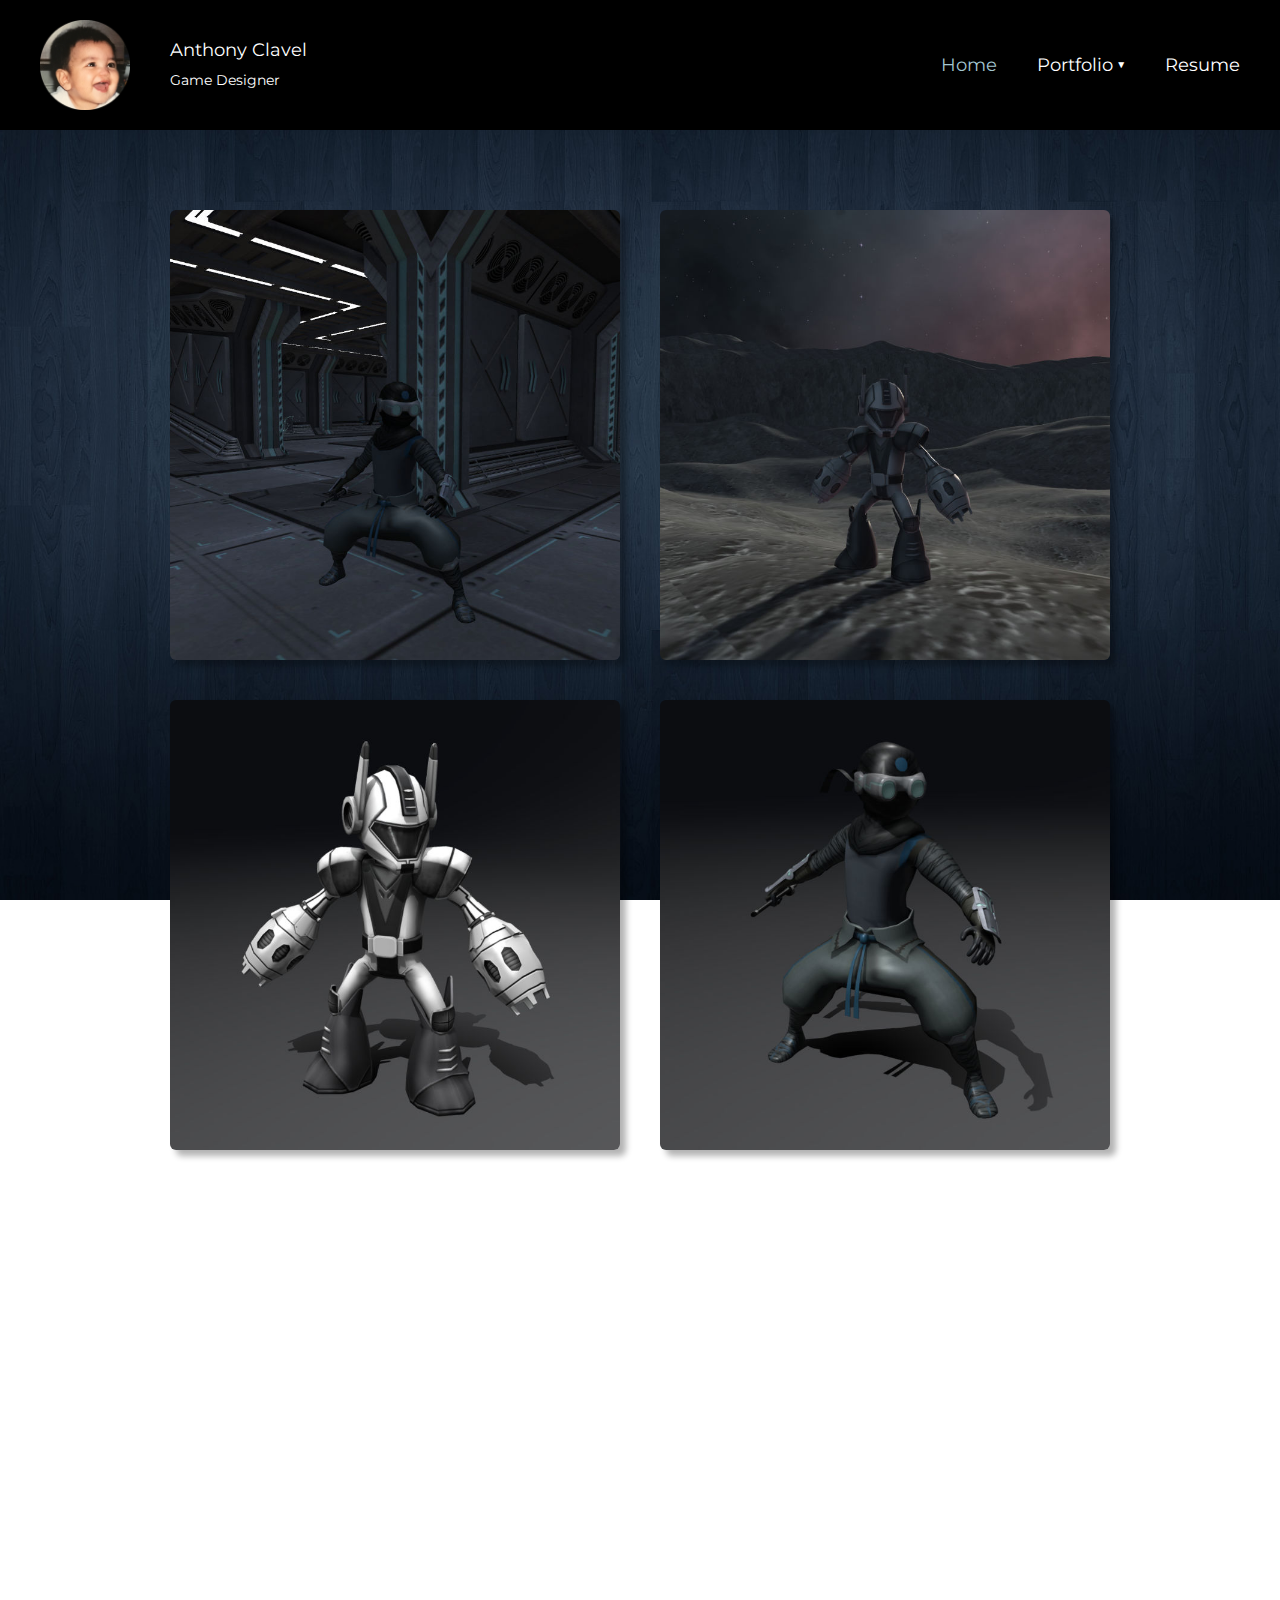
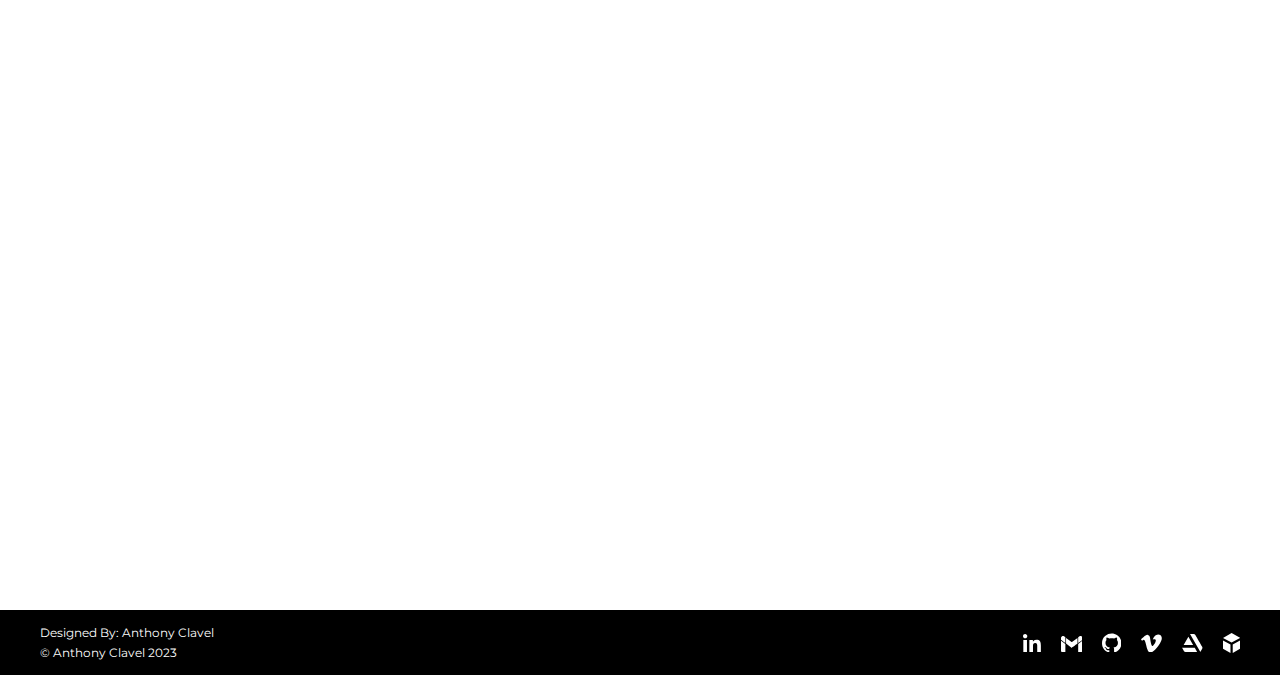
==== commit 1e41df66: "Status of website and resume: WIP" ====
--- a/index.html
+++ b/index.html
@@ -3,7 +3,7 @@
 
 <head>
 	<meta charset="utf-8">
-	<title>Anthony Clavel's 3D Game Art Portfolio</title>
+	<title>Anthony Clavel's Game Design Portfolio</title>
 	<!-- below is the css for the entire website -->
 	<link rel="stylesheet" href="css/portfoliowebsite.css">
 	<!-- below is the css for the fonts -->
@@ -22,7 +22,8 @@
 
 			<div id="website-name">
 				<h1><a href="#top">Anthony Clavel</a></h1>
-				<h2><a href="#top">3D Game Artist</a></h2>
+				<h2><a href="index.html">Game Designer</a></h2>
+                <!-- <h2><a href="index.html">3D Game Artist</a></h2> -->
 			</div>
 
 			<nav>
@@ -63,9 +64,9 @@
 				<div class="spacing"></div>
 
 				<!-- demo reel -->
-				<div class="demoreel">
+				<!-- <div class="demoreel">
 					<iframe src="https://player.vimeo.com/video/393672712" width="940" height="529" frameborder="0" allow="autoplay; fullscreen" allowfullscreen></iframe>
-				</div>
+				</div> -->
 
 				<!-- thumbnails START here -->
 				<div class="column">
@@ -97,7 +98,7 @@
 				</div>
 
 				<div class="column">
-					<a href="resume.html#contact"><img src="images/thumbnails/thumb_contact.jpg" class="thumbnail" alt="Contact Card"><div class="thumbnail-overlay"></div></a>
+					<a href="resume.html#contact"><img src="images/thumbnails/thumb_contact_gd.jpg" class="thumbnail" alt="Contact Card"><div class="thumbnail-overlay"></div></a>
 				</div>
 				<!-- thumbnails END here -->
 
--- a/css/portfoliowebsite.css
+++ b/css/portfoliowebsite.css
@@ -135,7 +135,7 @@
 
 
 /* CSS for fonts in resume page START here */
-.resume-section h2 {
+.resume-section h2, .game-section h2 {
 	font-size: xx-large;
 	font-weight: bold; /* 800 */
 }
@@ -162,7 +162,7 @@
 	font-size: medium;
 }
 
-#resume-summary {
+#resume-summary, #game-summary {
 	font-size: medium;
 	line-height: 30px;
 }
@@ -557,7 +557,7 @@
 	opacity: 100%;
 }
 
-#concept, #highlight-image {
+.concept-image, .highlight-image {
 	width: 940px;
 	height: auto;
 }
@@ -646,14 +646,10 @@
 	transition: transform 0.1s linear;
 }
 
-a:hover #icon-link {
+a:hover .icon-link {
 	transform: scale(1.066);
 }
 /* CSS for about me page ENDS here */
-
-
-
-
 
 
 
@@ -833,7 +829,7 @@
 	/* background-color: black; */
 }
 
-/* the parent element that holds the #resume-download-icon */
+/* the last <a> tag within the class */
 .resume-download a:last-child {
 	flex: none;
 	float: left;
@@ -848,20 +844,127 @@
 	/* background-color: blue; */
 }
 
-#resume-download-icon {
+.resume-section #contact {
+	margin: 0px;
+	padding: 0px;
+
+	border-radius: 6px;
+	box-shadow: 6px 6px 6px rgba(0, 0, 0, 0.3);
+	overflow: hidden;
+}
+
+
+
+/* CSS for the game webpages STARTS here */
+.game-section {
+	float: left;
+	height: auto;
+	width: 940px;
+
+	margin: 0px 20px;
+	padding: 50px 0px 50px 0px;
+
+	border-bottom: 1px solid white;
+	/* background-color: orange; */
+}
+
+.game-section:nth-child(3) {
+	padding-top: 0px;
+	margin-top: 20px;
+}
+
+.game-section:last-child {
+	padding-bottom: 0px;
+	margin-bottom: 80px;
+	border-bottom: none;
+}
+
+.game-section iframe {
+	border-radius: 6px;
+	box-shadow: 6px 6px 6px rgba(0, 0, 0, 0.3);
+	overflow: hidden;
+}
+
+.game-section h2 {
+	padding: 30px 0px;
+	text-align: left;
+	margin-bottom: 20px;
+	/* background-color: blue; */
+}
+
+#game-summary {
+	float: left;
+	width: auto;
+	height: auto;
+	/* background-color: black; */
+}
+
+#game-skills-list {
+	float: left;
+	margin: 0px 0px -20px -10px;
+	/* background-color: black; */
+}
+
+.game-download {
+	display: flex;
+	align-items: center;
+	gap: 20px;
+	/* background-color: black; */
+}
+
+/* the second <a> tag within the class */
+.game-download a:nth-child(2) {
+	flex: none;
+	float: left;
+	/* background-color: blue; */
+}
+
+#game-download-hyperlink {
+	flex: none;
+	float: left;
+	padding: 10px 0px;
+	/* background-color: blue; */
+}
+
+.game-download-info {
+	float: left;
+	display: flex;
+	align-items: center;
+	/* margin-left: -10px; */
+	/* background-color: orange; */
+}
+
+.game-download-info img {
+	flex: none;
+	float: left;
+	margin-left: 10px;
+	/* background-color: blue; */
+}
+
+#windows-icon {
+	width: auto;
+	height: 18px;
+}
+
+#download-icon {
 	width: auto;
 	height: 24px;
 	transition: transform 0.1s linear;
 }
 
-#resume-download-icon:hover {
+#download-icon:hover {
 	transform: scale(1.066);
 }
 
-.resume-section #contact {
-	margin: 0px;
-}
-
+/* .skill-tag {
+	float: left;
+	padding: 20px 20px;
+	margin: 0px 10px 20px 10px;
+
+	border: 2px solid white;
+	border-radius: 6px;
+} */
+/* CSS for the game webpages ENDS here */
 
 
 
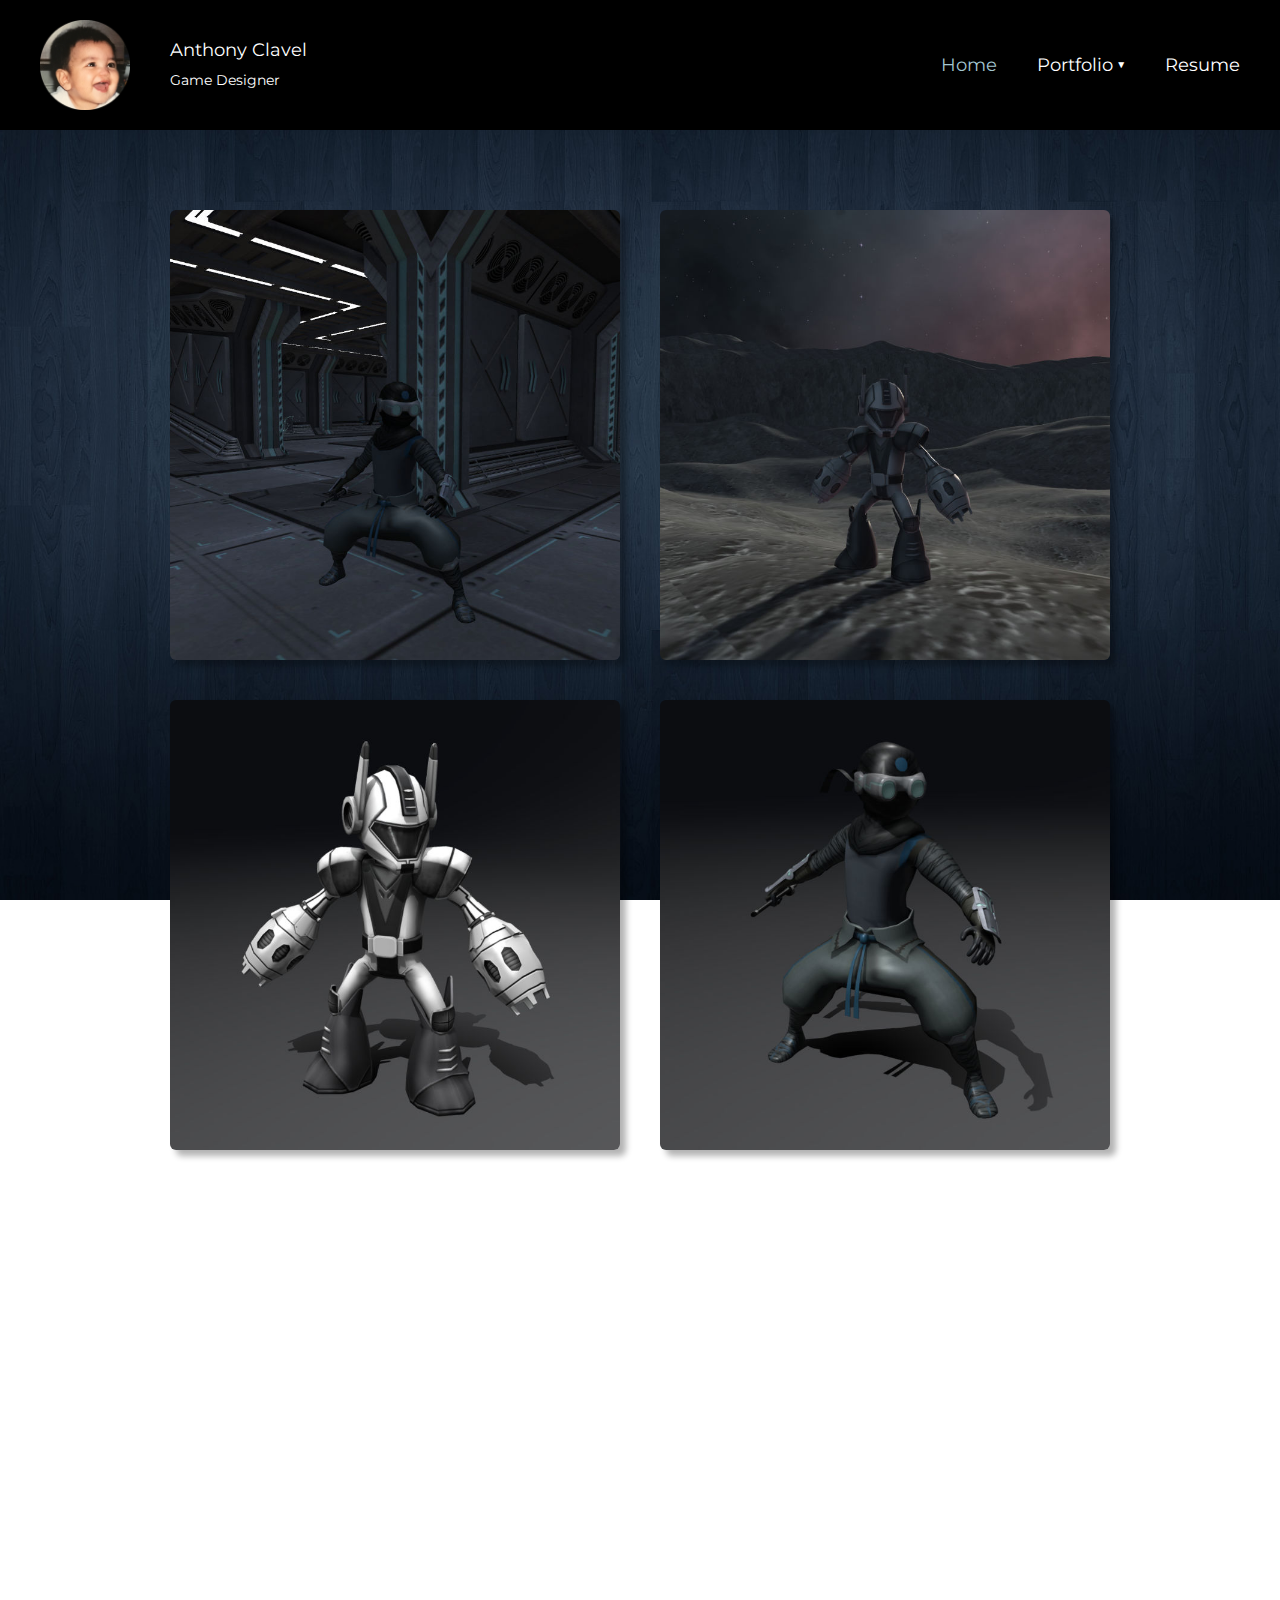
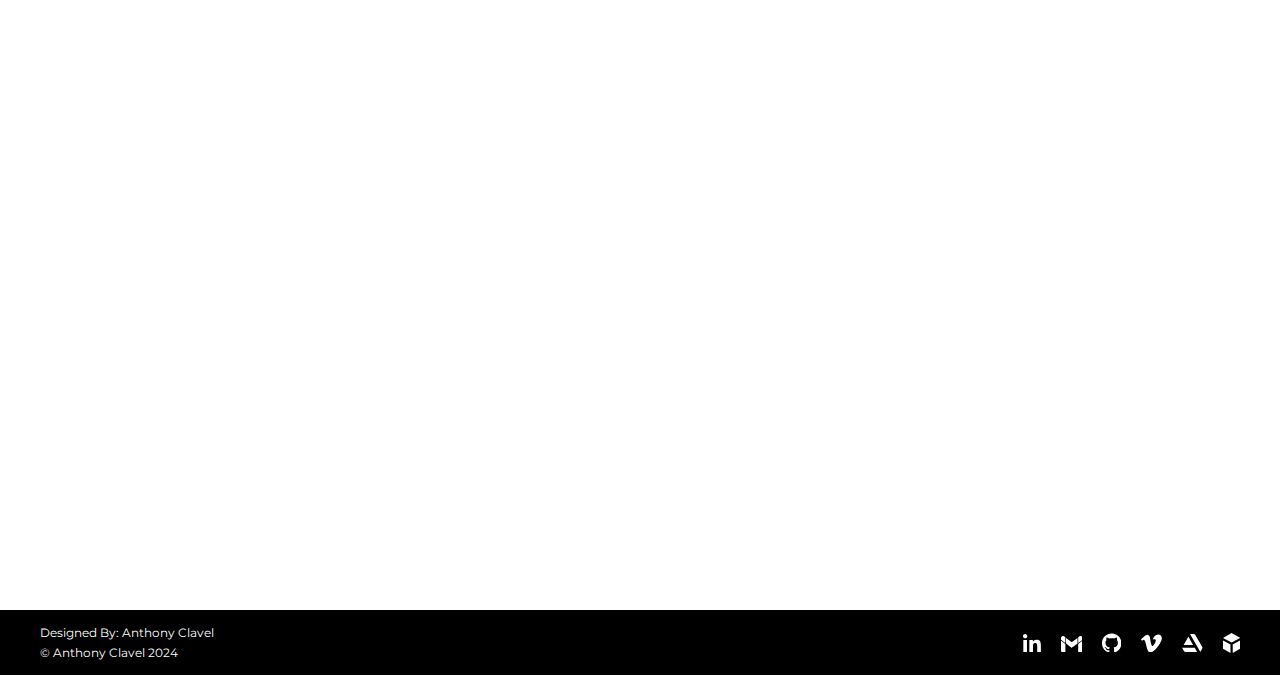
==== commit 3929f52f: "Minor changes for 2024" ====
--- a/index.html
+++ b/index.html
@@ -114,7 +114,7 @@
 				<small>Designed By: Anthony Clavel</small>
 
 				<div id="copyright">
-					<small>&copy; Anthony Clavel 2023</small>
+					<small>&copy; Anthony Clavel 2024</small>
 				</div>
 			</div>
 
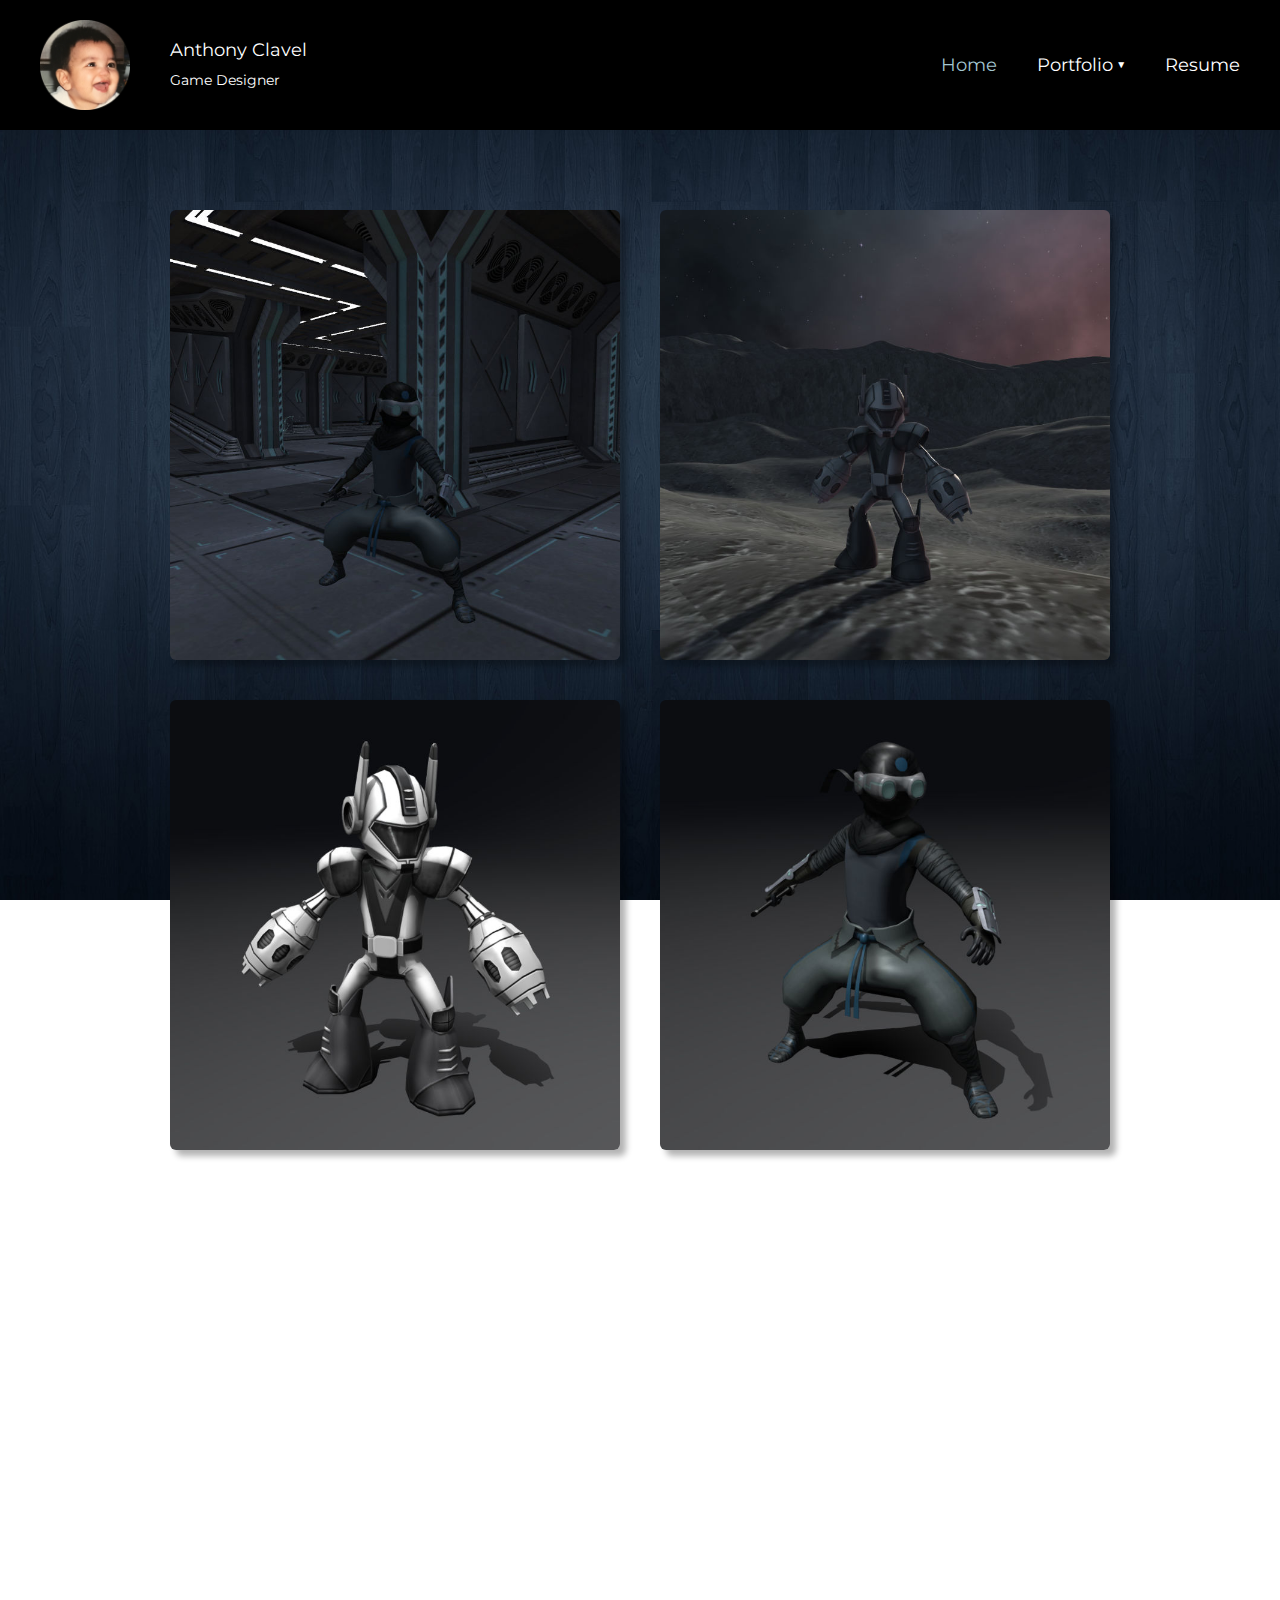
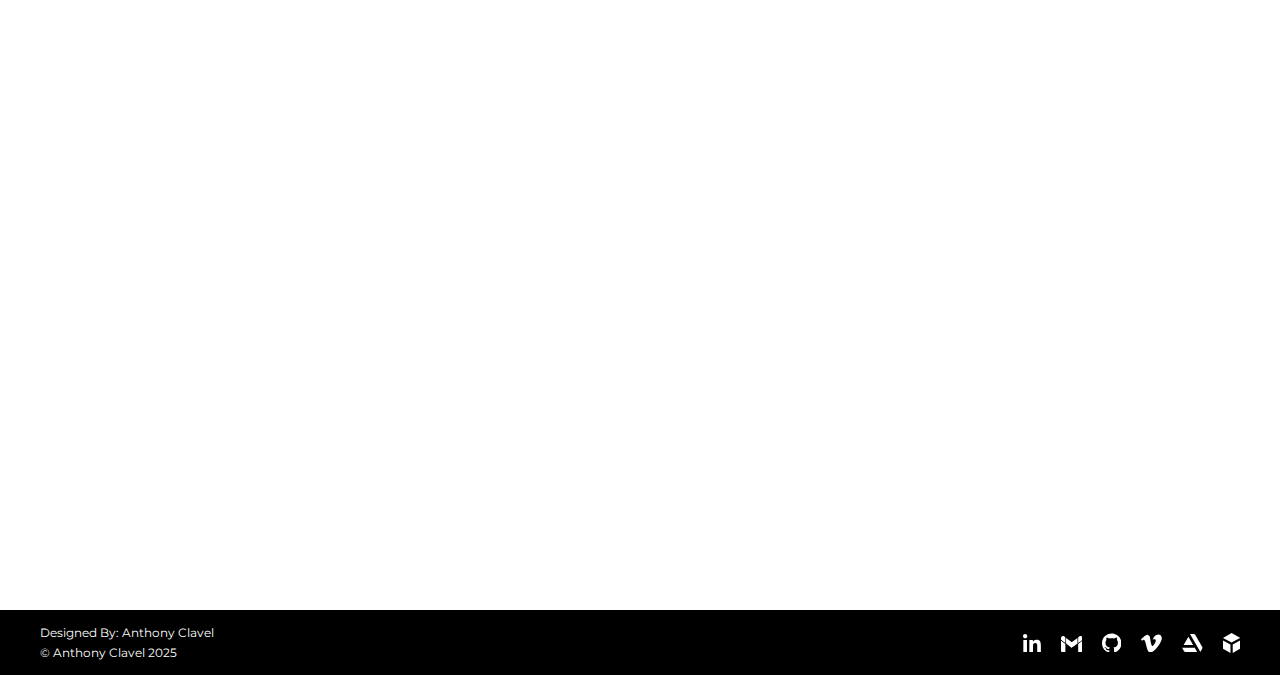
==== commit def9eb6f: "Updated the year for all appropriate text and links." ====
--- a/index.html
+++ b/index.html
@@ -114,7 +114,7 @@
 				<small>Designed By: Anthony Clavel</small>
 
 				<div id="copyright">
-					<small>&copy; Anthony Clavel 2024</small>
+					<small>&copy; Anthony Clavel 2025</small>
 				</div>
 			</div>
 
